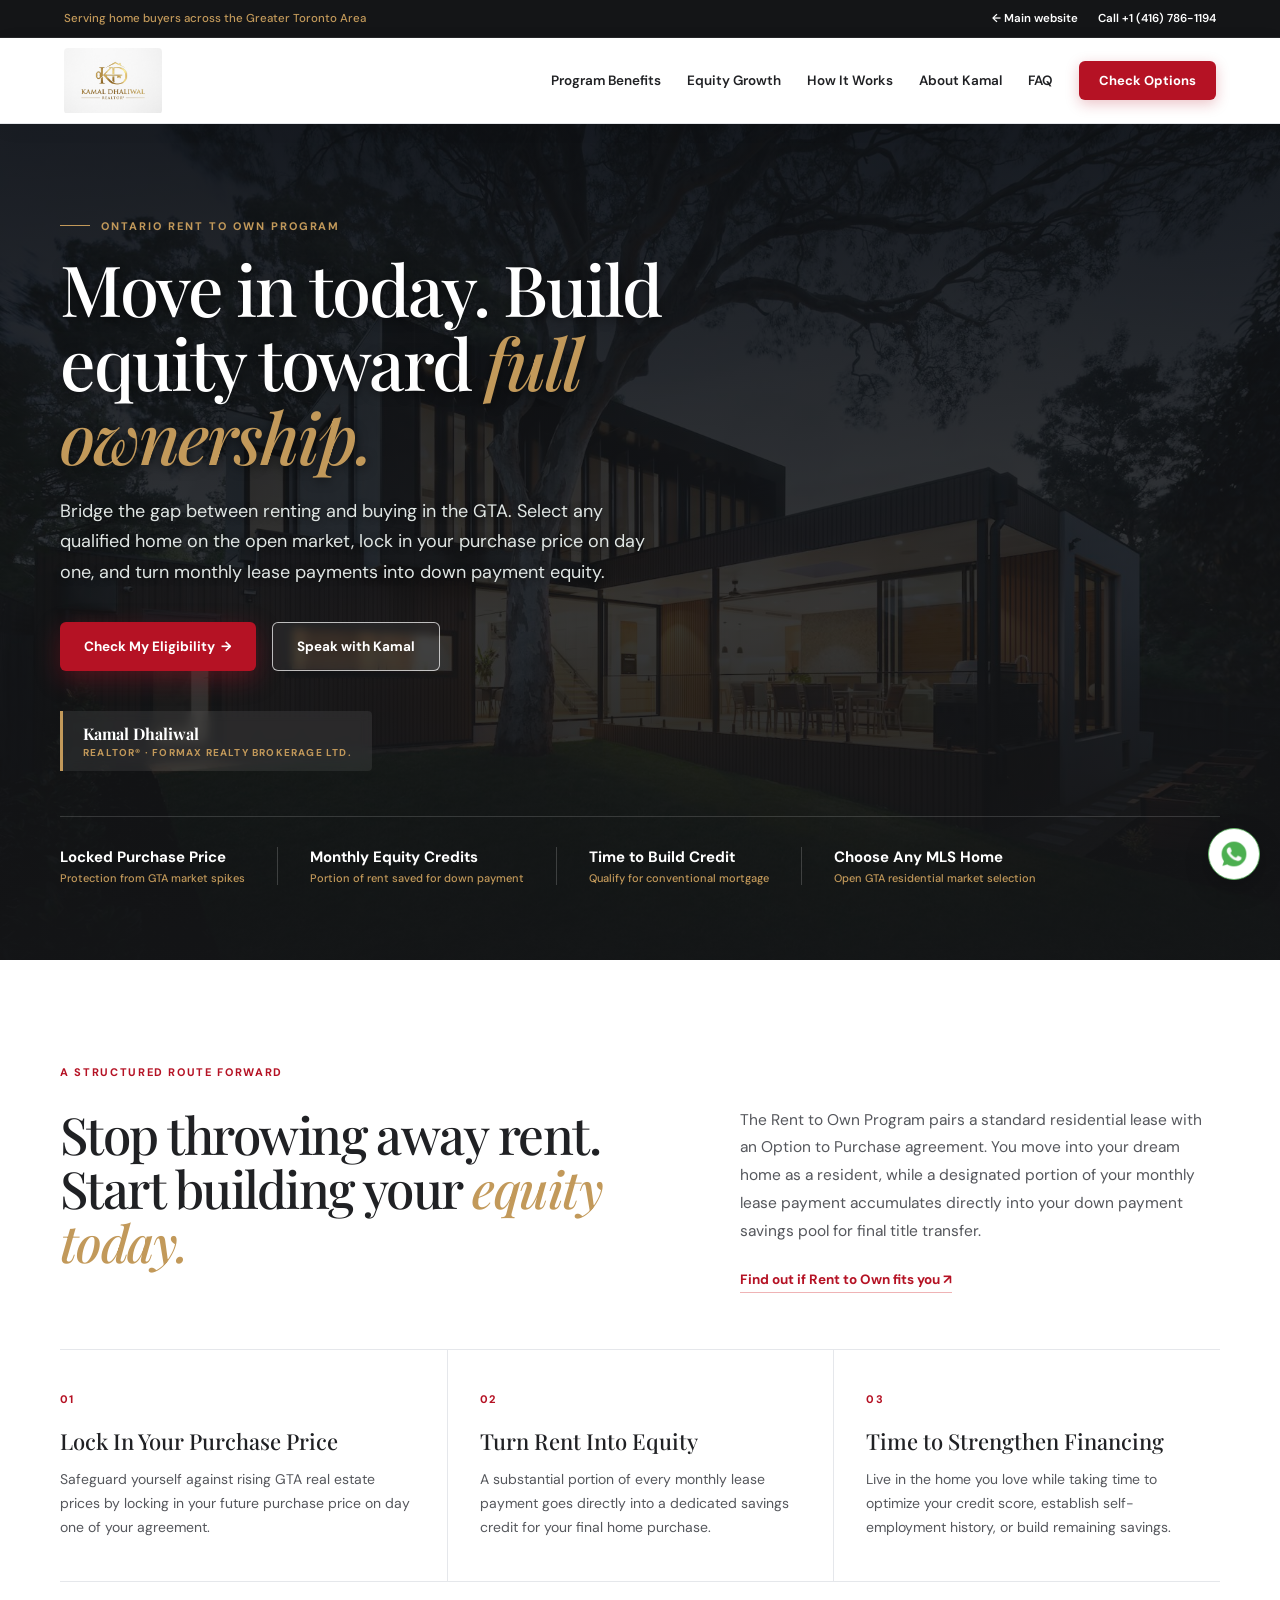
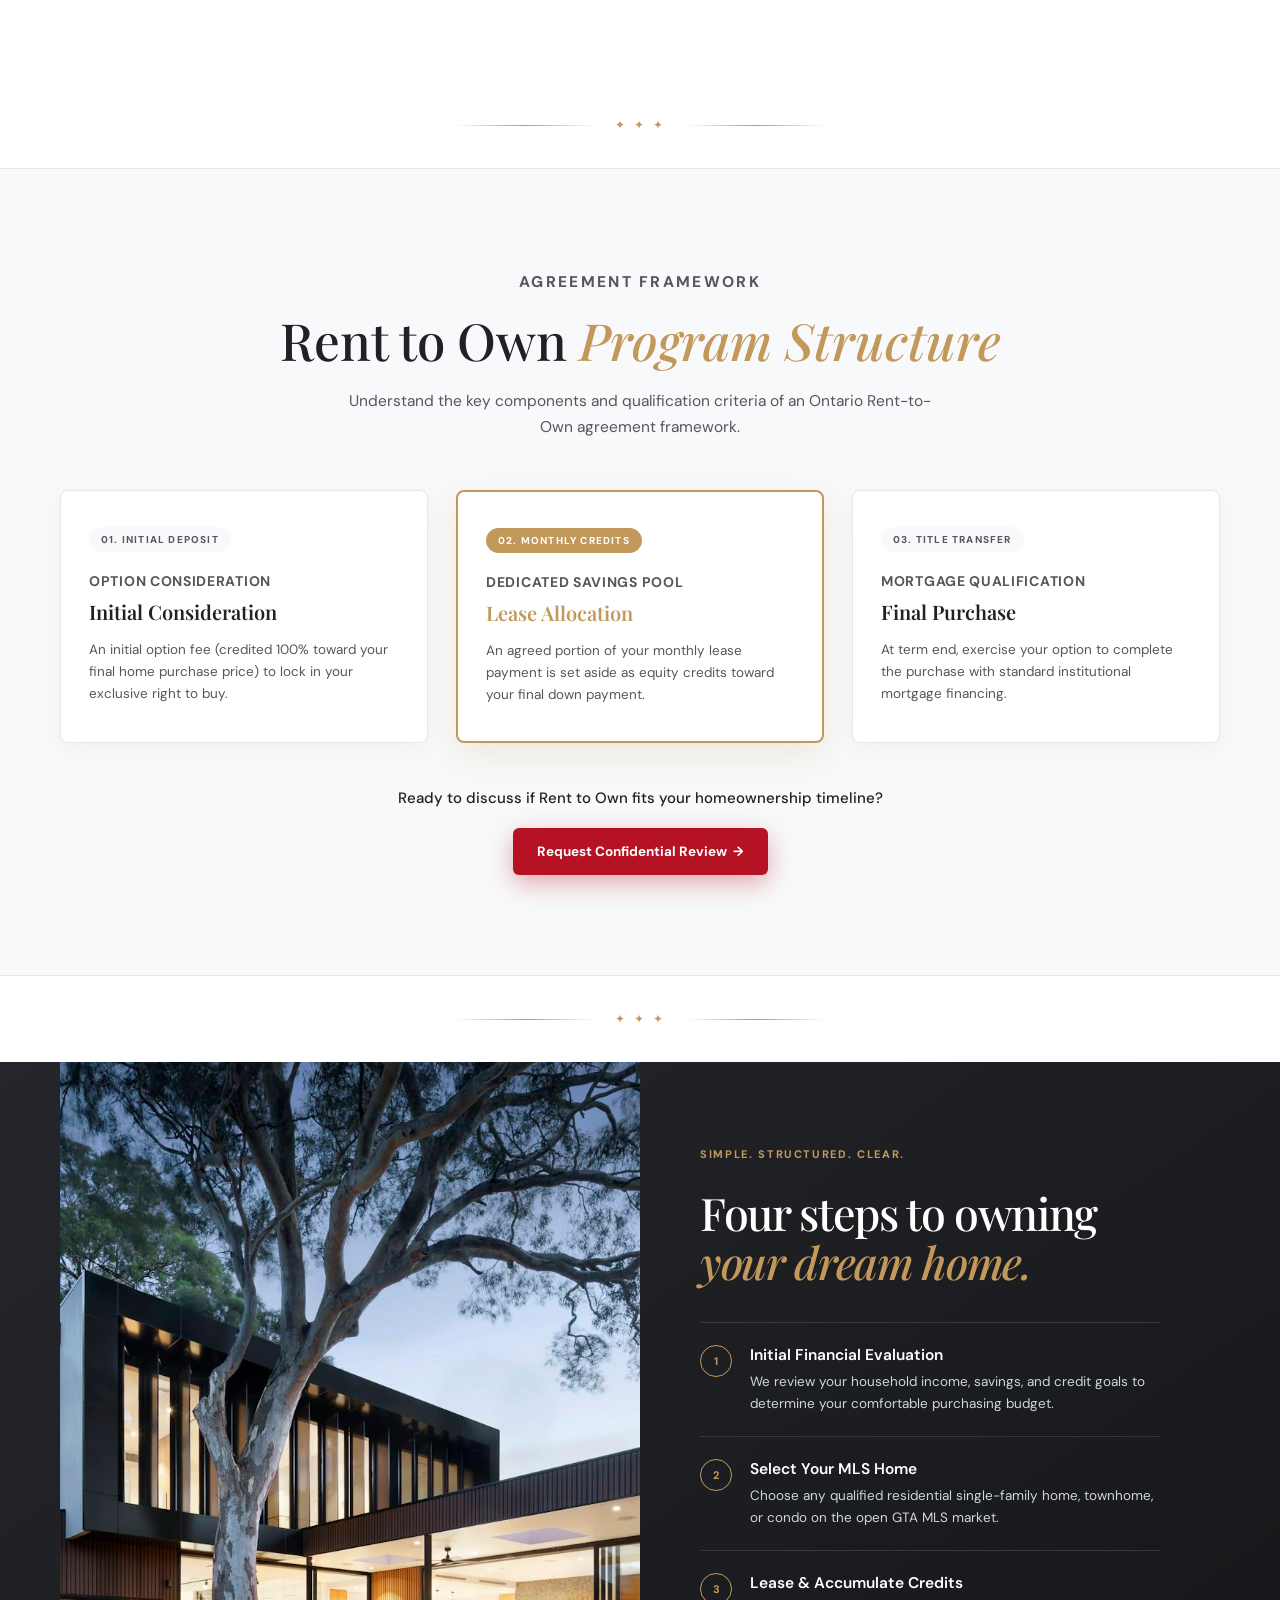
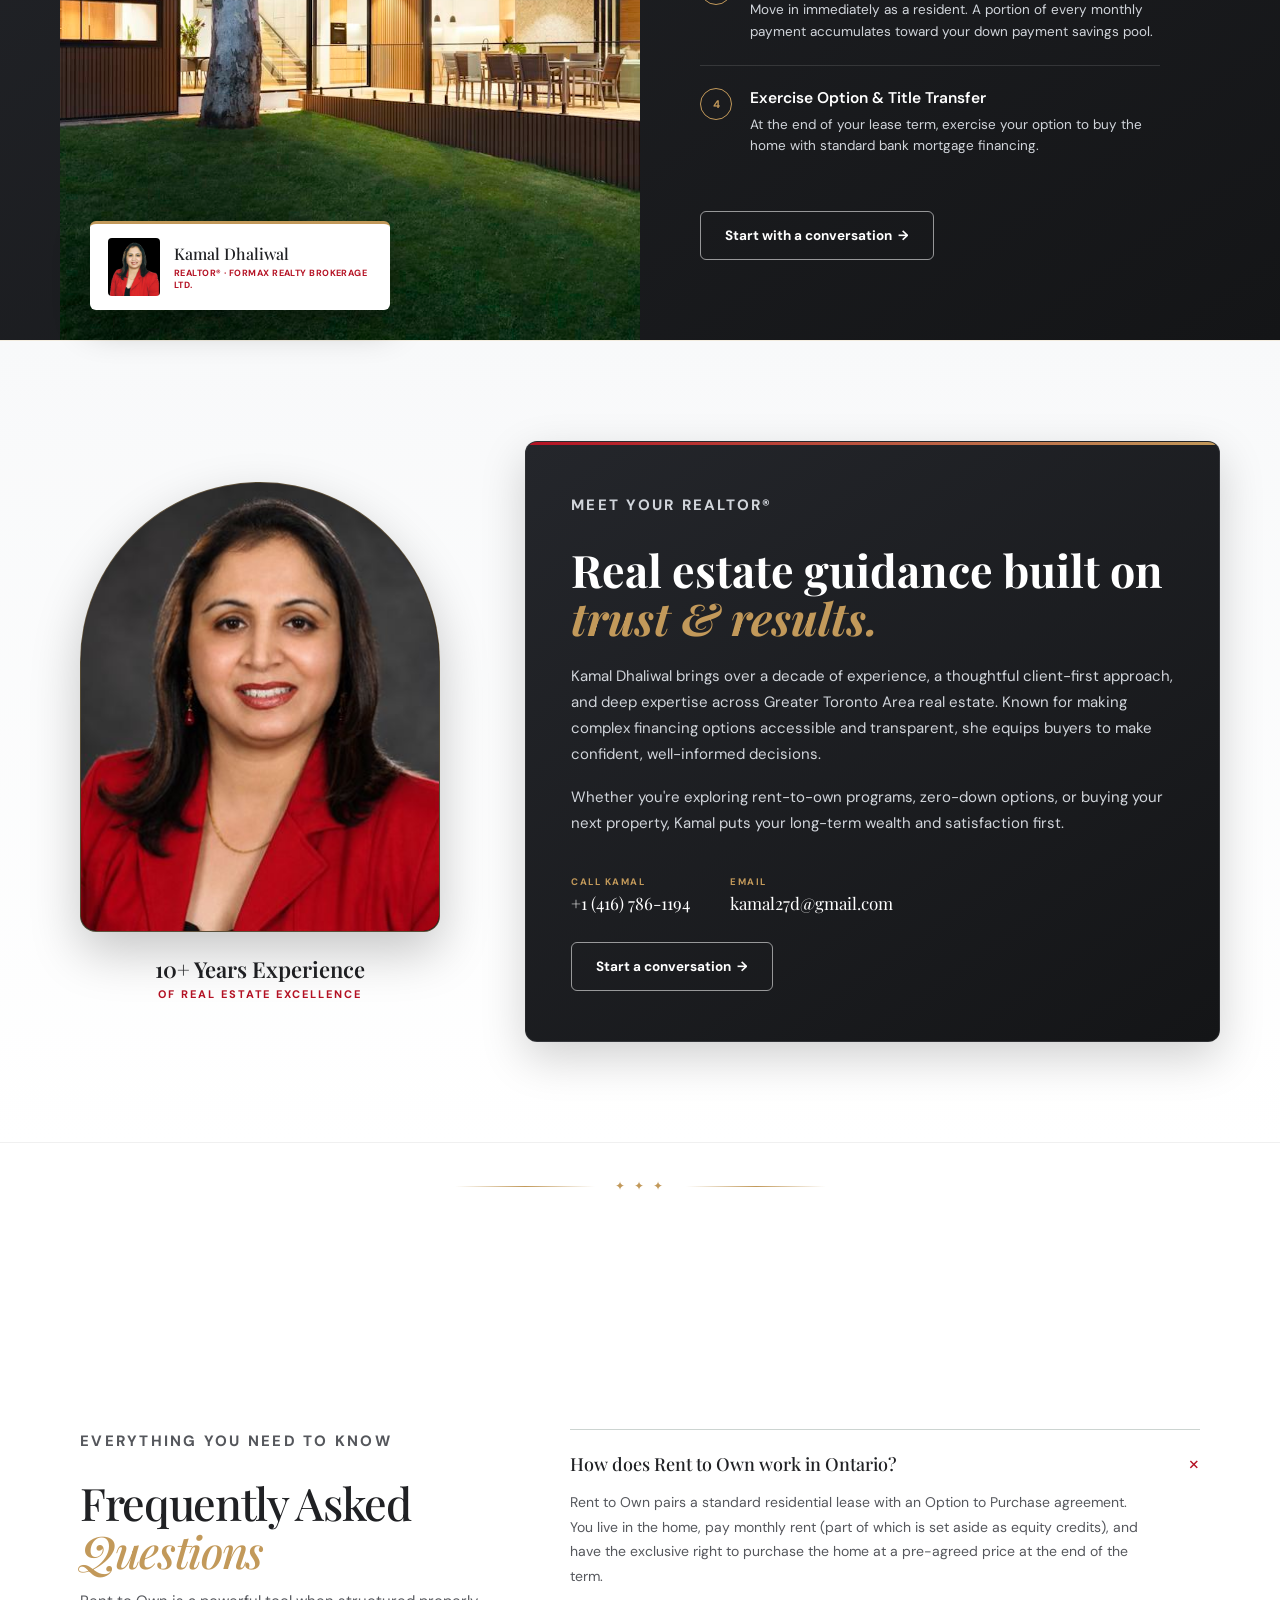
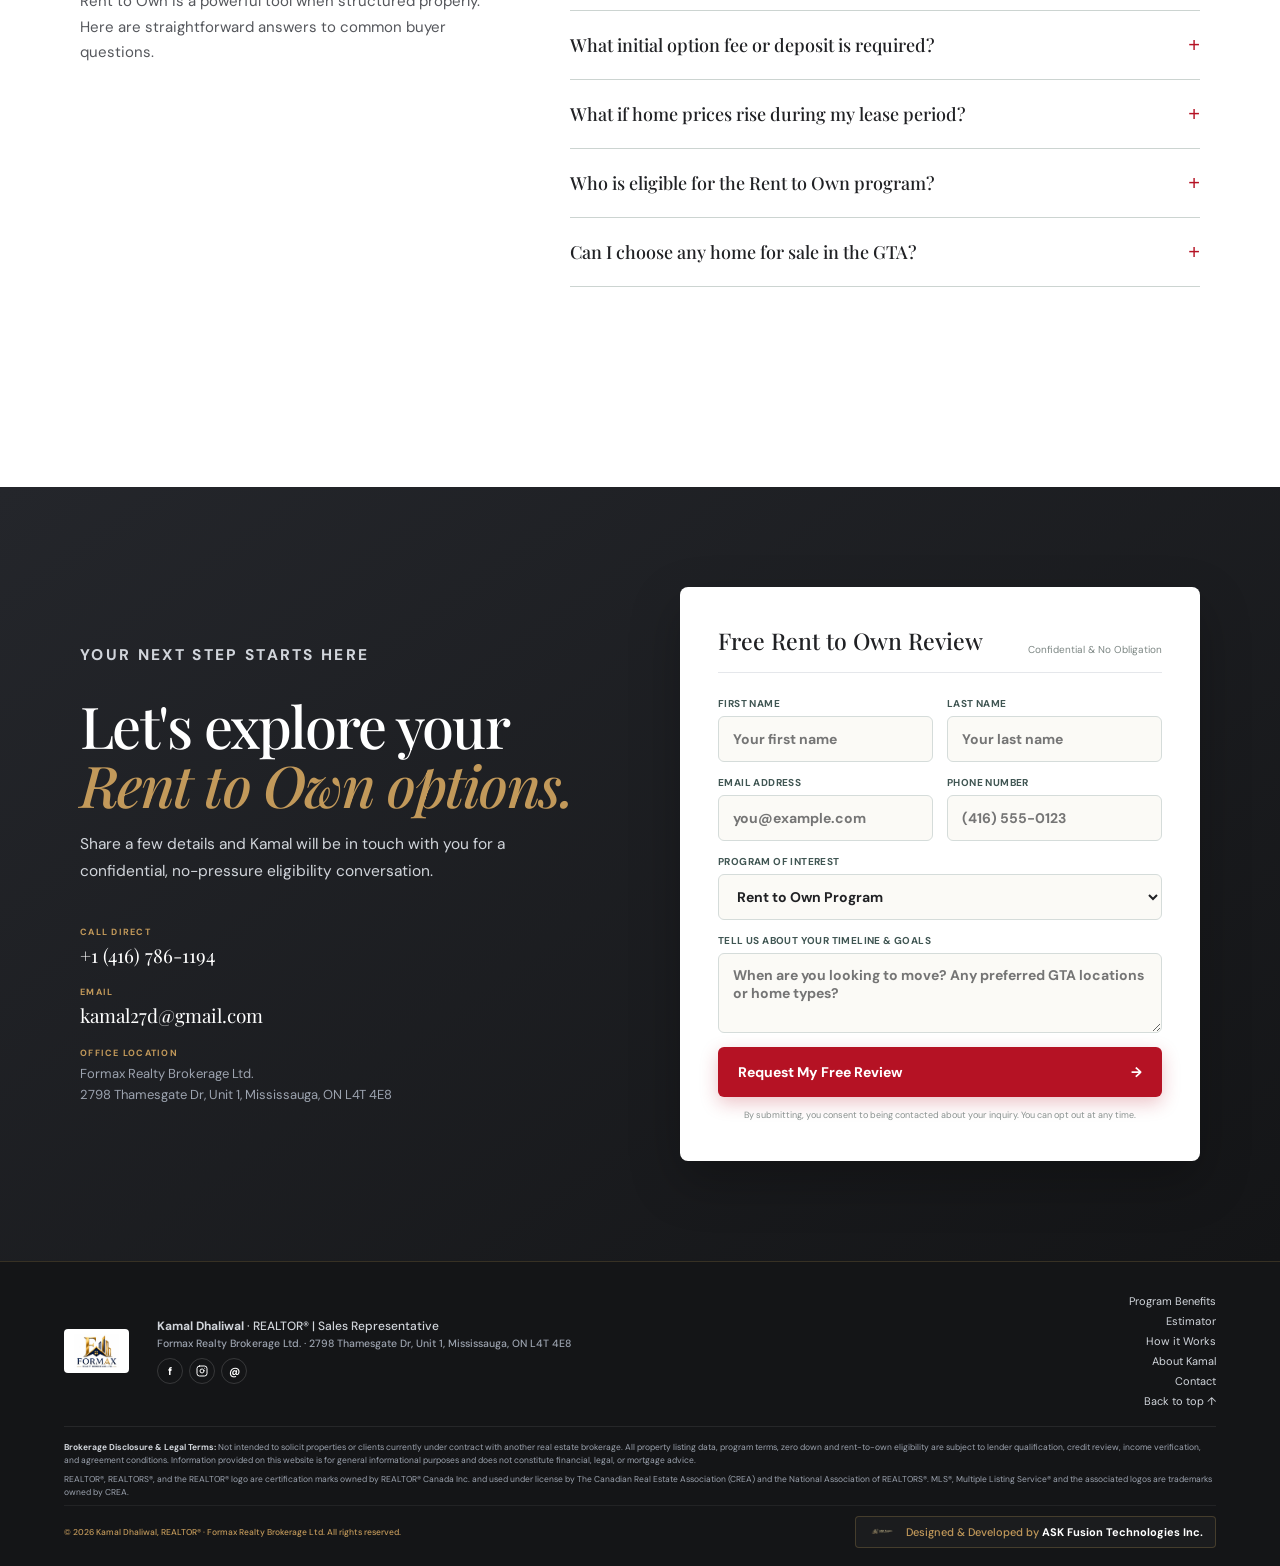
==== rent-to-own/index.html @ 9e348ec7 "Add official ASK Fusion Technologies Inc. logo and creator credit link to footers across all site pa" ====
<!doctype html>
<html lang="en">
<head>
  <meta charset="UTF-8" />
  <meta name="viewport" content="width=device-width, initial-scale=1.0" />
  <meta name="description" content="Move into your dream GTA home today and build equity toward full homeownership with Kamal Dhaliwal's Rent to Own Program." />
  <title>Rent to Own Program | Kamal Dhaliwal REALTOR®</title>
  <link rel="icon" href="../public/assets/formax-brokerage.png" />
  <link rel="preconnect" href="https://fonts.googleapis.com" />
  <link rel="preconnect" href="https://fonts.gstatic.com" crossorigin />
  <link href="https://fonts.googleapis.com/css2?family=DM+Sans:ital,wght@0,400;0,500;0,600;0,700;1,400&family=Playfair+Display:ital,wght@0,500;0,600;1,500;1,600&display=swap" rel="stylesheet" />
  <link rel="preload" as="image" href="../public/zero-down/hero-house.jpg" fetchpriority="high" />
  <link rel="stylesheet" href="styles.css" />
</head>
<body id="top">

  <!-- Announcement Bar -->
  <div class="topbar">
    <span class="topbar-left">Serving home buyers across the Greater Toronto Area</span>
    <div class="topbar-right">
      <a href="../index.html">← Main website</a>
      <a href="tel:+14167861194">Call +1 (416) 786-1194</a>
    </div>
  </div>

  <!-- Header -->
  <header class="header">
    <a class="logo" href="../index.html" aria-label="Return to homepage">
      <img src="../public/assets/kamal-logo.jpg" alt="Kamal Dhaliwal REALTOR®" style="height:66px; max-height:66px; width:auto; border-radius:4px; object-fit:contain;" />
    </a>
    <button class="burger" type="button" aria-label="Open navigation" aria-expanded="false">
      <span></span><span></span><span></span>
    </button>
    <nav class="nav">
      <a href="#program">Program Benefits</a>
      <a href="#estimator">Equity Growth</a>
      <a href="#process">How It Works</a>
      <a href="#about">About Kamal</a>
      <a href="#faq">FAQ</a>
      <a class="nav-cta" href="#contact">Check Options</a>
    </nav>
  </header>

  <!-- Hero Section -->
  <section class="hero">
    <img src="../public/zero-down/hero-house.jpg" alt="" class="hero-bg-img" fetchpriority="high" />
    <div class="hero-overlay"></div>
    <div class="hero-body">
      <p class="eyebrow">Ontario Rent to Own Program</p>
      <h1>Move in today. Build equity toward <em>full ownership.</em></h1>
      <p class="hero-lead">Bridge the gap between renting and buying in the GTA. Select any qualified home on the open market, lock in your purchase price on day one, and turn monthly lease payments into down payment equity.</p>
      <div class="hero-btns">
        <a class="btn btn-red" href="#contact">Check My Eligibility &nbsp;→</a>
        <a class="btn btn-ghost" href="tel:+14167861194">Speak with Kamal</a>
      </div>

      <div class="hero-signature">
        <strong>Kamal Dhaliwal</strong>
        <span>REALTOR® · Formax Realty Brokerage Ltd.</span>
      </div>

      <div class="hero-trust">
        <div>
          <strong>Locked Purchase Price</strong>
          <span>Protection from GTA market spikes</span>
        </div>
        <div>
          <strong>Monthly Equity Credits</strong>
          <span>Portion of rent saved for down payment</span>
        </div>
        <div>
          <strong>Time to Build Credit</strong>
          <span>Qualify for conventional mortgage</span>
        </div>
        <div>
          <strong>Choose Any MLS Home</strong>
          <span>Open GTA residential market selection</span>
        </div>
      </div>
    </div>
  </section>

  <!-- Program Benefits Section -->
  <section class="section" id="program">
    <p class="kicker">A Structured Route Forward</p>
    <div class="intro-grid">
      <h2>Stop throwing away rent. Start building your <em>equity today.</em></h2>
      <div class="intro-copy">
        <p>The Rent to Own Program pairs a standard residential lease with an Option to Purchase agreement. You move into your dream home as a resident, while a designated portion of your monthly lease payment accumulates directly into your down payment savings pool for final title transfer.</p>
        <a class="link-arrow" href="#contact">Find out if Rent to Own fits you <span>↗</span></a>
      </div>
    </div>
    <div class="cards">
      <div class="card">
        <span class="card-num">01</span>
        <h3>Lock In Your Purchase Price</h3>
        <p>Safeguard yourself against rising GTA real estate prices by locking in your future purchase price on day one of your agreement.</p>
      </div>
      <div class="card">
        <span class="card-num">02</span>
        <h3>Turn Rent Into Equity</h3>
        <p>A substantial portion of every monthly lease payment goes directly into a dedicated savings credit for your final home purchase.</p>
      </div>
      <div class="card">
        <span class="card-num">03</span>
        <h3>Time to Strengthen Financing</h3>
        <p>Live in the home you love while taking time to optimize your credit score, establish self-employment history, or build remaining savings.</p>
      </div>
    </div>
  </section>

  <!-- Section Divider -->
  <div class="section-divider" aria-hidden="true">
    <span>✦ ✦ ✦</span>
  </div>

  <!-- Rent to Own Program Structure & Criteria -->
  <section class="estimator-section" id="estimator">
    <div class="estimator-inner">
      <div class="section-heading">
        <p class="kicker kicker-gold">Agreement Framework</p>
        <h2>Rent to Own <em>Program Structure</em></h2>
        <p>Understand the key components and qualification criteria of an Ontario Rent-to-Own agreement framework.</p>
      </div>

      <div class="estimator-grid">
        <div class="estimate-card">
          <div class="estimate-badge">01. INITIAL DEPOSIT</div>
          <h3>Option Consideration</h3>
          <p class="estimate-price" style="font-size:20px; color:var(--ink);">Initial Consideration</p>
          <span class="estimate-desc">An initial option fee (credited 100% toward your final home purchase price) to lock in your exclusive right to buy.</span>
        </div>
        <div class="estimate-card featured">
          <div class="estimate-badge gold">02. MONTHLY CREDITS</div>
          <h3>Dedicated Savings Pool</h3>
          <p class="estimate-price" style="font-size:20px; color:var(--gold);">Lease Allocation</p>
          <span class="estimate-desc">An agreed portion of your monthly lease payment is set aside as equity credits toward your final down payment.</span>
        </div>
        <div class="estimate-card">
          <div class="estimate-badge">03. TITLE TRANSFER</div>
          <h3>Mortgage Qualification</h3>
          <p class="estimate-price" style="font-size:20px; color:var(--ink);">Final Purchase</p>
          <span class="estimate-desc">At term end, exercise your option to complete the purchase with standard institutional mortgage financing.</span>
        </div>
      </div>

      <div class="estimator-cta">
        <p>Ready to discuss if Rent to Own fits your homeownership timeline?</p>
        <a class="btn btn-red" href="#contact">Request Confidential Review &nbsp;→</a>
      </div>
    </div>
  </section>

  <!-- Section Divider -->
  <div class="section-divider" aria-hidden="true">
    <span>✦ ✦ ✦</span>
  </div>

  <!-- Process Section -->
  <section class="process-section" id="process">
    <div class="process-wrap">
      <div class="process-photo">
        <div class="agent-chip">
          <img src="../public/assets/kamal.jpg" alt="Kamal Dhaliwal REALTOR®" />
          <div>
            <strong>Kamal Dhaliwal</strong>
            <span>REALTOR® · Formax Realty Brokerage Ltd.</span>
          </div>
        </div>
      </div>
      <div class="process-content">
        <p class="kicker kicker-gold">Simple. Structured. Clear.</p>
        <h2>Four steps to owning <em>your dream home.</em></h2>
        <div class="steps">
          <div class="step">
            <span class="step-num">1</span>
            <div>
              <h3>Initial Financial Evaluation</h3>
              <p>We review your household income, savings, and credit goals to determine your comfortable purchasing budget.</p>
            </div>
          </div>
          <div class="step">
            <span class="step-num">2</span>
            <div>
              <h3>Select Your MLS Home</h3>
              <p>Choose any qualified residential single-family home, townhome, or condo on the open GTA MLS market.</p>
            </div>
          </div>
          <div class="step">
            <span class="step-num">3</span>
            <div>
              <h3>Lease &amp; Accumulate Credits</h3>
              <p>Move in immediately as a resident. A portion of every monthly payment accumulates toward your down payment savings pool.</p>
            </div>
          </div>
          <div class="step">
            <span class="step-num">4</span>
            <div>
              <h3>Exercise Option &amp; Title Transfer</h3>
              <p>At the end of your lease term, exercise your option to buy the home with standard bank mortgage financing.</p>
            </div>
          </div>
        </div>
        <a class="btn btn-outline" href="#contact">Start with a conversation &nbsp;→</a>
      </div>
    </div>
  </section>

  <!-- About Kamal Section -->
  <section class="about-section" id="about">
    <div class="about-container">
      <div class="about-photo-wrapper">
        <div class="portrait-frame">
          <img src="../public/assets/kamal-studio-photo.jpg" alt="Kamal Dhaliwal - GTA REALTOR®" class="about-portrait" />
        </div>
        <div class="experience-under">
          <strong>10+ Years Experience</strong>
          <span>of Real Estate Excellence</span>
        </div>
      </div>
      <div class="about-copy">
        <p class="kicker kicker-gold">Meet Your REALTOR®</p>
        <h2>Real estate guidance built on <em>trust &amp; results.</em></h2>
        <p>Kamal Dhaliwal brings over a decade of experience, a thoughtful client-first approach, and deep expertise across Greater Toronto Area real estate. Known for making complex financing options accessible and transparent, she equips buyers to make confident, well-informed decisions.</p>
        <p>Whether you're exploring rent-to-own programs, zero-down options, or buying your next property, Kamal puts your long-term wealth and satisfaction first.</p>
        <div class="about-contact">
          <a href="tel:+14167861194"><small>Call Kamal</small>+1 (416) 786-1194</a>
          <a href="mailto:kamal27d@gmail.com"><small>Email</small>kamal27d@gmail.com</a>
        </div>
        <a class="btn btn-outline" href="#contact">Start a conversation &nbsp;→</a>
      </div>
    </div>
  </section>

  <!-- Section Divider -->
  <div class="section-divider" aria-hidden="true">
    <span>✦ ✦ ✦</span>
  </div>

  <!-- FAQ Section -->
  <section class="section" id="faq">
    <div class="faq-wrap">
      <div class="faq-heading">
        <p class="kicker">Everything You Need to Know</p>
        <h2>Frequently Asked <em>Questions</em></h2>
        <p>Rent to Own is a powerful tool when structured properly. Here are straightforward answers to common buyer questions.</p>
      </div>
      <div class="faq-list">
        <details open>
          <summary>How does Rent to Own work in Ontario? <span>+</span></summary>
          <p>Rent to Own pairs a standard residential lease with an Option to Purchase agreement. You live in the home, pay monthly rent (part of which is set aside as equity credits), and have the exclusive right to purchase the home at a pre-agreed price at the end of the term.</p>
        </details>
        <details>
          <summary>What initial option fee or deposit is required? <span>+</span></summary>
          <p>Initial option consideration fees are typically significantly lower than a full 20% down payment (usually starting around 3–5%), and 100% of this upfront payment goes directly toward your final home purchase price.</p>
        </details>
        <details>
          <summary>What if home prices rise during my lease period? <span>+</span></summary>
          <p>Your purchase price is locked in upfront when you sign your agreement. If GTA market values increase during your lease, the gain in equity belongs entirely to you upon purchase!</p>
        </details>
        <details>
          <summary>Who is eligible for the Rent to Own program? <span>+</span></summary>
          <p>Buyers with steady household income who require time to build up down payment savings, establish self-employment history, or improve credit scores before obtaining conventional bank mortgage approval.</p>
        </details>
        <details>
          <summary>Can I choose any home for sale in the GTA? <span>+</span></summary>
          <p>Yes! Unlike traditional rental properties, Rent-to-Own allows you to select qualifying residential single-family homes, townhouses, or condos directly on the open MLS market.</p>
        </details>
      </div>
    </div>
  </section>

  <!-- Contact & Lead Form -->
  <section class="contact-section" id="contact">
    <div class="contact-wrap">
      <div class="contact-copy">
        <p class="kicker kicker-gold">Your Next Step Starts Here</p>
        <h2>Let's explore your <em>Rent to Own options.</em></h2>
        <p>Share a few details and Kamal will be in touch with you for a confidential, no-pressure eligibility conversation.</p>
        <div class="direct-links">
          <a href="tel:+14167861194"><span>Call Direct</span>+1 (416) 786-1194</a>
          <a href="mailto:kamal27d@gmail.com"><span>Email</span>kamal27d@gmail.com</a>
          <p class="office-link"><span>Office Location</span>Formax Realty Brokerage Ltd.<br />2798 Thamesgate Dr, Unit 1, Mississauga, ON L4T 4E8</p>
        </div>
      </div>

      <form class="lead-form" action="mailto:kamal27d@gmail.com" method="post" enctype="text/plain">
        <div class="form-head">
          <span>Free Rent to Own Review</span>
          <small>Confidential &amp; No Obligation</small>
        </div>
        <div class="field-row">
          <label>First name<input name="First name" required placeholder="Your first name" autocomplete="given-name" /></label>
          <label>Last name<input name="Last name" required placeholder="Your last name" autocomplete="family-name" /></label>
        </div>
        <div class="field-row">
          <label>Email address<input type="email" name="Email" required placeholder="you@example.com" autocomplete="email" /></label>
          <label>Phone number<input type="tel" name="Phone" required placeholder="(416) 555-0123" autocomplete="tel" /></label>
        </div>
        <label>Program of interest
          <select name="Program">
            <option>Rent to Own Program</option>
            <option>Zero Down Program</option>
            <option>General Home Purchasing</option>
            <option>Home Evaluation / Selling</option>
          </select>
        </label>
        <label>Tell us about your timeline &amp; goals
          <textarea name="Message" rows="3" placeholder="When are you looking to move? Any preferred GTA locations or home types?"></textarea>
        </label>
        <button type="submit">Request My Free Review <span>→</span></button>
        <p class="form-note">By submitting, you consent to being contacted about your inquiry. You can opt out at any time.</p>
      </form>
    </div>
  </section>

  <!-- Footer -->
  <footer class="footer">
    <div class="footer-main">
      <a href="#top" aria-label="Formax Realty Brokerage Ltd.">
        <img src="../public/assets/formax-brokerage.png" alt="Formax Realty Brokerage Ltd." style="height:44px; width:auto;" />
      </a>
      <div>
        <p><strong>Kamal Dhaliwal</strong> · REALTOR® | Sales Representative</p>
        <p class="footer-address">Formax Realty Brokerage Ltd. · 2798 Thamesgate Dr, Unit 1, Mississauga, ON L4T 4E8</p>
        <div class="socials">
          <a href="https://www.facebook.com/Kamal-Dhaliwal-104444168527625" target="_blank" rel="noopener" aria-label="Facebook">f</a>
          <a href="https://www.instagram.com/dhaliwalk/" target="_blank" rel="noopener" aria-label="Instagram">
            <svg width="12" height="12" viewBox="0 0 24 24" fill="none" stroke="currentColor" stroke-width="2" stroke-linecap="round" stroke-linejoin="round"><rect x="2" y="2" width="20" height="20" rx="5" ry="5"></rect><path d="M16 11.37A4 4 0 1 1 12.63 8 4 4 0 0 1 16 11.37z"></path><line x1="17.5" y1="6.5" x2="17.51" y2="6.5"></line></svg>
          </a>
          <a href="mailto:kamal27d@gmail.com" aria-label="Email">@</a>
        </div>
      </div>
      <nav aria-label="Footer navigation">
        <a href="#program">Program Benefits</a>
        <a href="#estimator">Estimator</a>
        <a href="#process">How it Works</a>
        <a href="#about">About Kamal</a>
        <a href="#contact">Contact</a>
        <a href="#top">Back to top ↑</a>
      </nav>
    </div>
    <div class="footer-legal">
      <p class="disclaimer"><strong>Brokerage Disclosure &amp; Legal Terms:</strong> Not intended to solicit properties or clients currently under contract with another real estate brokerage. All property listing data, program terms, zero down and rent-to-own eligibility are subject to lender qualification, credit review, income verification, and agreement conditions. Information provided on this website is for general informational purposes and does not constitute financial, legal, or mortgage advice.</p>
      <p class="trademarks">REALTOR®, REALTORS®, and the REALTOR® logo are certification marks owned by REALTOR® Canada Inc. and used under license by The Canadian Real Estate Association (CREA) and the National Association of REALTORS®. MLS®, Multiple Listing Service® and the associated logos are trademarks owned by CREA.</p>
      <div class="footer-bottom">
        <span>© <span id="year"></span> Kamal Dhaliwal, REALTOR® · Formax Realty Brokerage Ltd. All rights reserved.</span>
        <a class="creator-credit" href="https://business-portfolio-tawny.vercel.app/#work" target="_blank" rel="noopener noreferrer">
          <img src="../public/assets/ask-fusion-logo.png" alt="ASK Fusion Technologies Inc." />
          <span>Designed &amp; Developed by <strong>ASK Fusion Technologies Inc.</strong></span>
        </a>
      </div>
    </div>
  </footer>

  <!-- Floating WhatsApp Button -->
  <a class="whatsapp-btn" href="https://wa.me/14167861194" target="_blank" rel="noreferrer" aria-label="Message Kamal on WhatsApp">
    <img src="../public/zero-down/whatsapp-icon.png" alt="WhatsApp" />
  </a>

  <script src="script.js"></script>
</body>
</html>
---- rent-to-own/styles.css ----
/* ── Variables ─────────────────────────────── */
:root {
  --red: #b51224;
  --burgundy: #8c0e1c;
  --gold: #c2995a;
  --ink: #202124;
  --muted: #55575c;
  --cream: #f8f9fa;
  --paper: #ffffff;
  --dark: #141517;
  --dark2: #24262b;
  --line: #e5e7eb;
  --radius: 6px;
  --max: 1160px;
}

/* ── Reset & Base ─────────────────────────── */
*, *::before, *::after { box-sizing: border-box; margin: 0; padding: 0; }
html { scroll-behavior: smooth; }
body { font-family: 'DM Sans', Arial, sans-serif; color: var(--ink); background: var(--paper); overflow-x: hidden; width: 100%; }
img { display: block; max-width: 100%; height: auto; }
a { color: inherit; text-decoration: none; }
button, input, select, textarea { font: inherit; }

/* ── Top Bar ───────────────────────────────── */
.topbar {
  display: flex;
  align-items: center;
  justify-content: space-between;
  padding: 0 5vw;
  height: 38px;
  min-height: 38px;
  background: var(--dark);
  color: #d1d5db;
  font-size: 11.5px;
  border-bottom: 1px solid rgba(255,255,255,0.08);
  white-space: nowrap;
}
.topbar-right { display: flex; gap: 20px; flex-shrink: 0; }
.topbar a { color: #ffffff; font-weight: 600; }
.topbar a:hover { color: var(--gold); }
.topbar-left { color: var(--gold); font-weight: 500; }

/* ── Header ────────────────────────────────── */
.header {
  position: sticky;
  top: 0;
  z-index: 100;
  display: flex;
  align-items: center;
  justify-content: space-between;
  gap: 20px;
  padding: 0 5vw;
  height: 86px;
  background: rgba(255, 255, 255, 0.98);
  backdrop-filter: blur(8px);
  border-bottom: 1px solid var(--line);
  box-shadow: 0 4px 20px rgba(0,0,0,0.05);
}
.logo { display: flex; align-items: center; flex-shrink: 0; }
.logo img { height: 66px; max-height: 66px; width: auto; object-fit: contain; }
.nav { display: flex; align-items: center; gap: 26px; font-size: 13.5px; font-weight: 600; color: var(--ink); }
.nav a:hover { color: var(--red); }
.nav-cta {
  background: var(--red);
  color: #ffffff !important;
  padding: 11px 20px;
  border-radius: var(--radius);
  font-size: 13px;
  font-weight: 700;
  transition: background 0.2s;
  box-shadow: 0 4px 14px rgba(181,18,36,0.25);
}
.nav-cta:hover { background: var(--burgundy) !important; }
.burger { display: none; background: none; border: 0; padding: 8px; cursor: pointer; }
.burger span { display: block; width: 22px; height: 2px; margin: 4px 0; background: var(--ink); transition: 0.2s; }

/* ── Hero ──────────────────────────────────── */
.hero {
  position: relative;
  min-height: 90vh;
  display: flex;
  align-items: center;
  overflow: hidden;
  color: #ffffff;
}
.hero-bg-img {
  position: absolute;
  top: 0;
  left: 0;
  width: 100%;
  height: 100%;
  object-fit: cover;
  object-position: center 85%;
  z-index: 0;
  pointer-events: none;
}
.hero-overlay {
  position: absolute;
  top: 0;
  left: 0;
  width: 100%;
  height: 100%;
  background: linear-gradient(180deg, rgba(15, 17, 20, 0.92) 0%, rgba(20, 21, 23, 0.85) 60%, rgba(20, 21, 23, 0.96) 100%);
  z-index: 1;
}
.hero-body {
  width: min(var(--max), calc(100% - 40px));
  margin: 0 auto;
  padding: 95px 0 75px;
  position: relative;
  z-index: 2;
}
.eyebrow {
  margin: 0 0 19px;
  color: var(--gold) !important;
  text-transform: uppercase;
  font-size: 11px;
  font-weight: 750;
  letter-spacing: .18em;
}
.eyebrow::before {
  content: "";
  display: inline-block;
  width: 30px;
  height: 1px;
  background: currentColor;
  margin: 0 11px 3px 0;
  vertical-align: middle;
}
.hero-body h1 {
  font-family: 'Playfair Display', Georgia, serif;
  font-size: clamp(38px, 5.5vw, 76px);
  font-weight: 500;
  line-height: 1.05;
  letter-spacing: -0.03em;
  max-width: 740px;
  margin-bottom: 22px;
  color: #ffffff !important;
  text-shadow: 0 2px 12px rgba(0,0,0,0.6);
}
.hero-body h1 em { color: var(--gold) !important; font-style: italic; font-weight: 500; }
.hero-lead {
  font-size: clamp(15px, 1.8vw, 18px);
  color: #e0e6e4 !important;
  line-height: 1.7;
  max-width: 600px;
  margin-bottom: 34px;
  text-shadow: 0 1px 6px rgba(0,0,0,0.5);
}
.hero-btns { display: flex; gap: 16px; flex-wrap: wrap; margin-bottom: 40px; }
.btn {
  display: inline-flex;
  align-items: center;
  gap: 8px;
  padding: 15px 24px;
  border-radius: var(--radius);
  font-weight: 700;
  font-size: 13.5px;
  transition: all 0.2s;
  white-space: nowrap;
}
.btn-red { background: var(--red); color: #ffffff !important; box-shadow: 0 8px 25px rgba(181, 18, 36, 0.35); }
.btn-red:hover { background: var(--burgundy); transform: translateY(-2px); }
.btn-ghost {
  border: 1px solid rgba(255,255,255,0.7);
  color: #ffffff !important;
  background: rgba(255,255,255,0.06);
  backdrop-filter: blur(4px);
}
.btn-ghost:hover { background: #ffffff; color: var(--ink) !important; transform: translateY(-2px); }
.btn-outline { border: 1px solid rgba(255,255,255,0.55); color: #ffffff !important; }
.btn-outline:hover { background: #ffffff; color: var(--ink) !important; }

.hero-signature {
  display: inline-flex;
  flex-direction: column;
  gap: 2px;
  padding: 12px 20px;
  background: rgba(255,255,255,0.08);
  border-left: 3px solid var(--gold);
  backdrop-filter: blur(6px);
  border-radius: 0 4px 4px 0;
  margin-bottom: 45px;
}
.hero-signature strong { font-family: 'Playfair Display', Georgia, serif; font-size: 16px; color: #ffffff; }
.hero-signature span { font-size: 10px; text-transform: uppercase; letter-spacing: 0.12em; color: var(--gold); font-weight: 700; }

.hero-trust {
  display: flex;
  gap: 0;
  padding-top: 30px;
  border-top: 1px solid rgba(255,255,255,0.15);
  flex-wrap: wrap;
}
.hero-trust div {
  padding-right: 32px;
  margin-right: 32px;
  border-right: 1px solid rgba(255,255,255,0.18);
}
.hero-trust div:last-child { border: 0; margin-right: 0; }
.hero-trust strong { display: block; font-size: 15px; color: #ffffff; margin-bottom: 4px; font-weight: 700; }
.hero-trust span { display: block; font-size: 11px; color: var(--gold); font-weight: 500; }

/* ── Section Divider ───────────────────────── */
.section-divider {
  display: flex;
  align-items: center;
  justify-content: center;
  gap: 20px;
  padding: 35px 0;
  background: #ffffff;
  position: relative;
  z-index: 3;
}
.section-divider:before, .section-divider:after {
  content: "";
  height: 1px;
  width: 140px;
  background: linear-gradient(90deg, transparent, var(--gold), transparent);
}
.section-divider span { color: var(--gold); font-size: 12px; letter-spacing: .25em; }

/* ── Section Base ──────────────────────────── */
.section {
  width: min(var(--max), calc(100% - 40px));
  margin: 0 auto;
  padding: 100px 0;
}
.kicker {
  display: inline-flex;
  align-items: center;
  gap: 10px;
  color: var(--red);
  font-size: 11px;
  font-weight: 750;
  letter-spacing: 0.15em;
  text-transform: uppercase;
  margin-bottom: 12px;
}
.kicker-gold { color: var(--gold); }
.intro-grid {
  display: grid;
  grid-template-columns: 1fr 0.8fr;
  gap: 80px;
  align-items: start;
  margin: 16px 0 60px;
}
.intro-grid h2 {
  font-family: 'Playfair Display', Georgia, serif;
  font-size: clamp(34px, 4vw, 58px);
  font-weight: 500;
  line-height: 1.06;
  color: var(--ink);
  letter-spacing: -0.03em;
}
.intro-grid h2 em { color: var(--gold); font-style: italic; }
.intro-copy p { color: var(--muted); font-size: 15.5px; line-height: 1.8; margin-bottom: 22px; }
.link-arrow { color: var(--red); font-size: 13.5px; font-weight: 700; border-bottom: 1px solid #efb3b5; padding-bottom: 4px; transition: color 0.2s; }
.link-arrow:hover { color: var(--burgundy); }

.cards {
  display: grid;
  grid-template-columns: repeat(3, 1fr);
  border-top: 1px solid var(--line);
  border-bottom: 1px solid var(--line);
}
.card {
  padding: 42px 32px 42px 0;
  transition: transform 0.25s ease, box-shadow 0.25s ease;
}
.card + .card { padding-left: 32px; border-left: 1px solid var(--line); }
.card-num { display: block; color: var(--red); font-size: 11px; letter-spacing: 0.12em; font-weight: 760; margin-bottom: 20px; }
.card h3 { font-family: 'Playfair Display', Georgia, serif; font-size: 22px; font-weight: 500; color: var(--ink); margin-bottom: 12px; }
.card p { color: var(--muted); font-size: 14px; line-height: 1.7; }

/* ── Equity Growth Estimator Section ──────── */
.estimator-section {
  background: var(--cream);
  padding: 100px 0;
  border-top: 1px solid var(--line);
  border-bottom: 1px solid var(--line);
}
.estimator-inner {
  width: min(var(--max), calc(100% - 40px));
  margin: 0 auto;
}
.section-heading { margin-bottom: 50px; text-align: center; }
.section-heading h2 {
  font-family: 'Playfair Display', Georgia, serif;
  font-size: clamp(34px, 4vw, 56px);
  font-weight: 500;
  color: var(--ink);
  margin: 10px 0 14px;
}
.section-heading h2 em { color: var(--gold); font-style: italic; }
.section-heading p { color: var(--muted); font-size: 15.5px; max-width: 600px; margin: 0 auto; line-height: 1.7; }

.estimator-grid {
  display: grid;
  grid-template-columns: repeat(3, 1fr);
  gap: 28px;
  margin-bottom: 45px;
}
.estimate-card {
  background: var(--paper);
  border: 1px solid var(--line);
  border-radius: 8px;
  padding: 36px 28px;
  position: relative;
  box-shadow: 0 6px 20px rgba(0,0,0,0.04);
  transition: transform 0.25s, box-shadow 0.25s, border-color 0.25s;
}
.estimate-card:hover {
  transform: translateY(-5px);
  box-shadow: 0 16px 40px rgba(0,0,0,0.08);
  border-color: var(--gold);
}
.estimate-card.featured {
  border: 2px solid var(--gold);
  box-shadow: 0 12px 35px rgba(194,161,90,0.18);
}
.estimate-badge {
  display: inline-block;
  font-size: 10px;
  font-weight: 750;
  text-transform: uppercase;
  letter-spacing: 0.12em;
  padding: 6px 12px;
  background: var(--cream);
  color: var(--muted);
  border-radius: 20px;
  margin-bottom: 20px;
}
.estimate-badge.gold { background: var(--gold); color: #ffffff; }
.estimate-card h3 { font-size: 14px; font-weight: 700; text-transform: uppercase; letter-spacing: 0.05em; color: var(--muted); margin-bottom: 8px; }
.estimate-price { font-family: 'Playfair Display', Georgia, serif; font-size: 28px; font-weight: 600; color: var(--red); margin-bottom: 14px; }
.estimate-desc { display: block; font-size: 13.5px; color: var(--muted); line-height: 1.6; }

.estimator-cta { text-align: center; }
.estimator-cta p { font-size: 15px; color: var(--ink); margin-bottom: 20px; font-weight: 500; }

/* ── Process ───────────────────────────────── */
.process-section { background: linear-gradient(145deg, var(--dark2) 0%, var(--dark) 100%); color: #ffffff; }
.process-wrap {
  display: grid;
  grid-template-columns: 1fr 1fr;
  max-width: var(--max);
  margin: 0 auto;
  min-height: 640px;
}
.process-photo {
  position: relative;
  min-height: 520px;
  background: url('../public/zero-down/hero-house.jpg') center/cover no-repeat;
}
.agent-chip {
  position: absolute;
  bottom: 30px;
  left: 30px;
  display: flex;
  align-items: center;
  gap: 14px;
  background: var(--paper);
  color: var(--ink);
  padding: 14px 18px;
  border-radius: var(--radius);
  border-top: 3px solid var(--gold);
  box-shadow: 0 16px 36px rgba(0,0,0,0.3);
  max-width: 300px;
}
.agent-chip img { width: 52px; height: 58px; object-fit: cover; object-position: center top; border-radius: 4px; background: #eee; flex-shrink: 0; }
.agent-chip strong { display: block; font-family: 'Playfair Display', Georgia, serif; font-size: 16px; font-weight: 500; color: var(--ink); }
.agent-chip span { display: block; color: var(--red); font-size: 9px; letter-spacing: 0.05em; text-transform: uppercase; font-weight: 700; margin-top: 3px; }
.process-content { padding: 80px 60px; }
.process-content h2 {
  font-family: 'Playfair Display', Georgia, serif;
  font-size: clamp(32px, 3.5vw, 52px);
  font-weight: 500;
  line-height: 1.08;
  color: #ffffff;
  max-width: 480px;
  margin: 16px 0 36px;
  letter-spacing: -0.03em;
}
.process-content h2 em { color: var(--gold); font-style: italic; }
.steps { display: flex; flex-direction: column; gap: 0; }
.step {
  display: flex;
  gap: 18px;
  padding: 22px 0;
  border-top: 1px solid rgba(255,255,255,0.12);
}
.step-num {
  width: 32px;
  height: 32px;
  border-radius: 50%;
  border: 1px solid var(--gold);
  color: var(--gold);
  font-size: 11px;
  font-weight: 700;
  display: flex;
  align-items: center;
  justify-content: center;
  flex-shrink: 0;
}
.step h3 { font-size: 15.5px; font-weight: 600; color: #ffffff; margin-bottom: 6px; }
.step p { font-size: 13.5px; color: #d1d5db; line-height: 1.6; }
.process-content .btn { margin-top: 32px; }

/* ── About Kamal Section ───────────────────── */
.about-section {
  padding: 100px 0;
  background: linear-gradient(180deg, #F8F9FA 0%, #FFFFFF 100%);
  border-top: 1px solid rgba(194,161,90,0.2);
  border-bottom: 1px solid #F0F0F0;
}
.about-container {
  display: grid;
  grid-template-columns: minmax(300px, 400px) 1fr;
  gap: 65px;
  align-items: center;
  width: min(var(--max), calc(100% - 40px));
  margin: 0 auto;
}
.about-photo-wrapper {
  position: relative;
  display: flex;
  flex-direction: column;
  align-items: center;
  gap: 18px;
}
.portrait-frame {
  width: 100%;
  max-width: 360px;
  height: 450px;
  background: linear-gradient(145deg, #24262b 0%, #141517 100%);
  border: 1px solid rgba(194,161,90,0.35);
  border-radius: 180px 180px 16px 16px;
  position: relative;
  overflow: hidden;
  box-shadow: 0 20px 50px rgba(0,0,0,0.22);
  display: flex;
  align-items: flex-end;
  justify-content: center;
}
.portrait-frame:before {
  content: "";
  position: absolute;
  inset: 0;
  background: radial-gradient(circle at 50% 35%, rgba(194,161,90,0.2) 0%, rgba(181,18,36,0.1) 60%, transparent 80%);
  z-index: 0;
}
.about-portrait {
  width: 100%;
  height: 100%;
  object-fit: cover;
  object-position: center top;
  border-radius: 180px 180px 16px 16px;
  position: relative;
  z-index: 1;
}
.experience-under { text-align: center; padding-top: 4px; }
.experience-under strong { display: block; font-family: "Playfair Display", Georgia, serif; font-size: 22px; font-weight: 600; color: #202124; }
.experience-under span { display: block; margin-top: 3px; font-size: 11px; text-transform: uppercase; letter-spacing: .18em; color: var(--red); font-weight: 750; }

.about-copy {
  padding: 50px 45px;
  display: flex;
  flex-direction: column;
  align-items: flex-start;
  background: linear-gradient(145deg, #24262b 0%, #141517 100%);
  border: 1px solid rgba(255,255,255,0.08);
  box-shadow: 0 16px 45px rgba(0,0,0,0.18);
  border-radius: 12px;
  color: #ffffff;
  position: relative;
  overflow: hidden;
}
.about-copy:before {
  content: "";
  position: absolute;
  top: 0; left: 0; width: 100%; height: 3px;
  background: linear-gradient(90deg, var(--red) 0%, var(--gold) 100%);
}
.about-copy h2 { font-family: "Playfair Display", Georgia, serif; font-size: clamp(32px, 3.5vw, 48px); line-height: 1.08; color: #ffffff; margin: 12px 0 20px; }
.about-copy h2 em { color: var(--gold); font-style: italic; }
.about-copy p { margin-bottom: 16px; color: #d1d5db; line-height: 1.75; font-size: 15px; }
.about-contact { display: flex; gap: 40px; margin: 24px 0 28px; }
.about-contact a { font-family: "Playfair Display", Georgia, serif; font-size: 17px; color: #ffffff; }
.about-contact small { display: block; margin-bottom: 4px; color: var(--gold); font-family: "DM Sans", Arial, sans-serif; font-size: 9.5px; text-transform: uppercase; letter-spacing: .16em; font-weight: 700; }

/* ── FAQ ───────────────────────────────────── */
.faq-wrap {
  display: grid;
  grid-template-columns: 0.65fr 1fr;
  gap: 80px;
  width: min(var(--max), calc(100% - 40px));
  margin: 0 auto;
  padding: 100px 0;
}
.faq-heading h2 {
  font-family: 'Playfair Display', Georgia, serif;
  font-size: clamp(32px, 3.5vw, 52px);
  font-weight: 500;
  line-height: 1.08;
  color: var(--ink);
  margin: 12px 0 14px;
  letter-spacing: -0.03em;
}
.faq-heading h2 em { color: var(--gold); font-style: italic; }
.faq-heading p { color: var(--muted); line-height: 1.7; font-size: 15px; }
.faq-list { border-top: 1px solid #ccd4d1; }
details { border-bottom: 1px solid #ccd4d1; padding: 22px 0; }
summary {
  list-style: none;
  cursor: pointer;
  display: flex;
  justify-content: space-between;
  align-items: center;
  gap: 16px;
  font-family: 'Playfair Display', Georgia, serif;
  font-size: 18px;
  color: var(--ink);
  font-weight: 500;
}
summary::-webkit-details-marker { display: none; }
summary span { color: var(--red); font-family: Arial, sans-serif; font-size: 20px; transition: transform 0.2s; flex-shrink: 0; }
details[open] summary span { transform: rotate(45deg); }
details p { margin-top: 14px; color: var(--muted); font-size: 14px; line-height: 1.75; max-width: 580px; }

/* ── Contact ───────────────────────────────── */
.contact-section { background: linear-gradient(145deg, var(--dark2) 0%, var(--dark) 100%); color: #ffffff; }
.contact-wrap {
  display: grid;
  grid-template-columns: 1fr 1fr;
  gap: 80px;
  align-items: center;
  max-width: var(--max);
  margin: 0 auto;
  padding: 100px 20px;
}
.contact-copy h2 {
  font-family: 'Playfair Display', Georgia, serif;
  font-size: clamp(36px, 4.5vw, 62px);
  font-weight: 500;
  line-height: 1.04;
  color: #ffffff;
  margin: 14px 0 16px;
  letter-spacing: -0.03em;
}
.contact-copy h2 em { color: var(--gold); font-style: italic; }
.contact-copy > p { color: #d1d5db; font-size: 15.5px; line-height: 1.75; max-width: 440px; }
.direct-links { margin-top: 40px; display: flex; flex-direction: column; gap: 18px; }
.direct-links a { font-family: 'Playfair Display', Georgia, serif; font-size: 19px; color: #ffffff; }
.direct-links span { display: block; color: var(--gold); font-family: 'DM Sans', Arial, sans-serif; font-size: 9px; text-transform: uppercase; letter-spacing: 0.14em; font-weight: 700; margin-bottom: 4px; }
.office-link { font-size: 13px; color: #9ca3af; line-height: 1.6; }
.office-link span { display: block; color: var(--gold); font-family: 'DM Sans', Arial, sans-serif; font-size: 9px; text-transform: uppercase; letter-spacing: 0.14em; font-weight: 700; margin-bottom: 4px; }

.lead-form {
  background: var(--paper);
  color: var(--ink);
  padding: 38px;
  border-radius: 8px;
  box-shadow: 0 20px 50px rgba(0,0,0,0.25);
}
.form-head {
  display: flex;
  align-items: flex-end;
  justify-content: space-between;
  gap: 10px;
  padding-bottom: 16px;
  margin-bottom: 24px;
  border-bottom: 1px solid var(--line);
  flex-wrap: wrap;
}
.form-head span { font-family: 'Playfair Display', Georgia, serif; font-size: 23px; color: var(--ink); font-weight: 500; }
.form-head small { color: #7d8784; font-size: 10px; }
.lead-form label { display: block; margin-bottom: 14px; color: #405653; font-size: 10px; font-weight: 700; letter-spacing: 0.04em; text-transform: uppercase; }
.lead-form input, .lead-form select, .lead-form textarea {
  display: block;
  width: 100%;
  margin-top: 6px;
  padding: 12px 14px;
  color: var(--ink);
  background: #fbfaf6;
  border: 1px solid #d5dcda;
  border-radius: var(--radius);
  outline: none;
  font-size: 14px;
}
.lead-form input { height: 46px; }
.lead-form input:focus, .lead-form select:focus, .lead-form textarea:focus { border-color: var(--red); box-shadow: 0 0 0 3px rgba(181,18,36,0.1); }
.field-row { display: grid; grid-template-columns: 1fr 1fr; gap: 14px; }
.lead-form button {
  width: 100%;
  padding: 16px 20px;
  display: flex;
  justify-content: space-between;
  align-items: center;
  background: var(--red);
  color: #ffffff;
  border: 0;
  border-radius: var(--radius);
  cursor: pointer;
  font-weight: 750;
  font-size: 14px;
  transition: background 0.2s;
  margin-top: 8px;
  box-shadow: 0 6px 18px rgba(181,18,36,0.25);
}
.lead-form button:hover { background: var(--burgundy); }
.form-note { margin-top: 12px; color: #89918f; font-size: 9px; line-height: 1.5; text-align: center; }

/* ── Footer ────────────────────────────────── */
.footer { padding: 32px 5vw 18px; background: var(--dark); color: #ffffff; border-top: 1px solid rgba(194,161,90,0.2); }
.footer-main {
  max-width: var(--max);
  margin: 0 auto;
  display: grid;
  grid-template-columns: auto 1fr auto;
  gap: 28px;
  align-items: center;
  padding-bottom: 18px;
  border-bottom: 1px solid rgba(255,255,255,0.08);
}
.footer-main img { width: 125px; height: auto; max-height: 46px; object-fit: contain; background: #ffffff; padding: 5px 10px; border-radius: 4px; }
.footer-main p { margin: 0 0 3px; color: #d1d5db; font-size: 12px; font-weight: 500; }
.footer-address { color: #9ca3af !important; font-size: 10.5px !important; }
.socials { display: flex; gap: 6px; margin-top: 8px; }
.socials a { width: 26px; height: 26px; display: grid; place-items: center; border: 1px solid rgba(255,255,255,0.15); border-radius: 50%; font-weight: 700; color: #ffffff; font-size: 11px; transition: 0.2s; }
.socials a:hover { background: var(--red); border-color: var(--red); }
.footer-main nav { display: flex; flex-direction: column; gap: 6px; color: #d1d5db; font-size: 11px; text-align: right; }
.footer-main nav a:hover { color: var(--gold); }
.footer-legal { max-width: var(--max); margin: 14px auto 0; display: flex; flex-direction: column; gap: 6px; }
.footer-legal .disclaimer, .footer-legal .trademarks { color: #9ca3af; font-size: 8.5px; line-height: 1.55; }
.footer-legal strong { color: #d1d5db; }
.footer-bottom { padding-top: 10px; border-top: 1px solid rgba(255,255,255,0.06); display: flex; justify-content: space-between; align-items: center; gap: 12px; color: var(--gold); font-size: 8.5px; font-weight: 500; flex-wrap: wrap; }
.creator-credit { display: inline-flex; align-items: center; gap: 8px; color: var(--gold); text-decoration: none; font-size: 11px; transition: opacity 0.2s, border-color 0.2s; padding: 5px 12px; border-radius: 4px; background: rgba(255,255,255,0.03); border: 1px solid rgba(194,161,90,0.25); }
.creator-credit:hover { opacity: 0.95; border-color: var(--gold); background: rgba(194,161,90,0.08); }
.creator-credit img { height: 20px; width: auto; object-fit: contain; }
.creator-credit strong { color: #ffffff; font-weight: 700; }

/* ── WhatsApp Button ───────────────────────── */
.whatsapp-btn { position: fixed; z-index: 50; right: 20px; bottom: 20px; width: 52px; height: 52px; border-radius: 50%; box-shadow: 0 8px 24px rgba(0,0,0,0.22); transition: transform 0.2s; }
.whatsapp-btn:hover { transform: translateY(-2px) scale(1.05); }
.whatsapp-btn img { width: 100%; height: 100%; }

/* ── Tablet Breakpoint (≤980px) ────────────── */
@media (max-width: 980px) {
  .about-container { grid-template-columns: 1fr; gap: 40px; }
  .about-photo-wrapper { max-width: 320px; margin: 0 auto; }
  .about-copy { align-items: center; text-align: center; padding: 40px 24px; }
  .about-contact { justify-content: center; }
  .estimator-grid { grid-template-columns: 1fr; gap: 20px; }
}

/* ── Tablet Breakpoint (≤900px) ────────────── */
@media (max-width: 900px) {
  .topbar { height: auto; padding: 8px 20px; }
  .header { padding: 0 20px; height: 68px; }
  .logo img { height: 42px; max-height: 42px; }
  .burger { display: block; }
  .nav {
    display: none;
    position: absolute;
    top: 68px;
    left: 0;
    right: 0;
    flex-direction: column;
    align-items: stretch;
    background: var(--paper);
    padding: 20px;
    gap: 4px;
    box-shadow: 0 12px 28px rgba(0,0,0,0.12);
    border-top: 1px solid var(--line);
  }
  .nav.open { display: flex; }
  .nav a { padding: 10px 0; color: var(--ink) !important; font-size: 15px; border-bottom: 1px solid var(--line); }
  .nav a:last-child { border: 0; }
  .nav-cta { background: var(--red); color: #ffffff !important; text-align: center; border-radius: var(--radius); padding: 12px; margin-top: 8px; }
  .intro-grid { grid-template-columns: 1fr; gap: 24px; }
  .cards { grid-template-columns: 1fr; border: 0; gap: 0; }
  .card { padding: 24px 0; border: 0; border-bottom: 1px solid var(--line); }
  .card + .card { padding-left: 0; border-left: 0; }
  .process-wrap { grid-template-columns: 1fr; }
  .process-photo { min-height: 320px; }
  .agent-chip { position: static; margin: 0 auto; max-width: 100%; }
  .process-content { padding: 50px 24px; }
  .faq-wrap { grid-template-columns: 1fr; gap: 32px; }
  .contact-wrap { grid-template-columns: 1fr; gap: 40px; padding: 80px 24px; }
  .footer-main { grid-template-columns: 1fr; gap: 20px; text-align: center; }
  .footer-main img { margin: 0 auto; }
  .footer-main nav { text-align: center; flex-direction: row; justify-content: center; flex-wrap: wrap; gap: 12px; }
  .footer-bottom { flex-direction: column; align-items: center; text-align: center; }
}

/* ── Mobile Breakpoint (≤600px) ────────────── */
@media (max-width: 600px) {
  .topbar { font-size: 10px; }
  .topbar-left { display: none; }
  .topbar-right { width: 100%; justify-content: center; }
  .header { height: 62px; }
  .logo img { height: 38px; max-height: 38px; }
  .nav { top: 62px; }
  .hero { min-height: 100svh; min-height: 100vh; }
  .hero-body { padding: 75px 0 50px; }
  .hero-body h1 { font-size: clamp(34px, 9vw, 52px); }
  .hero-lead { font-size: 14.5px; }
  .hero-btns { flex-direction: column; margin-bottom: 30px; }
  .btn { width: 100%; justify-content: center; }
  .hero-signature { width: 100%; border-radius: 4px; margin-bottom: 35px; }
  .hero-trust { flex-wrap: wrap; gap: 12px; margin-top: 30px; }
  .hero-trust div { padding-right: 0; margin-right: 0; border: 0; width: calc(50% - 6px); padding-bottom: 12px; border-bottom: 1px solid rgba(255,255,255,0.12); }
  .hero-trust div:last-child { border: 0; }
  .section { padding: 60px 0; }
  .intro-grid h2 { font-size: clamp(28px, 8vw, 40px); }
  .estimator-section { padding: 60px 0; }
  .process-photo { min-height: 260px; }
  .process-content { padding: 40px 16px; }
  .process-content h2 { font-size: clamp(26px, 7.5vw, 38px); }
  .portrait-frame {
    width: min(260px, 72vw) !important;
    max-width: min(260px, 72vw) !important;
    height: calc(min(260px, 72vw) * 1.25) !important;
    border-radius: 130px 130px 12px 12px !important;
    margin: 0 auto !important;
  }
  .about-portrait { border-radius: 130px 130px 12px 12px !important; }
  .about-contact { flex-direction: column; gap: 16px; }
  .faq-wrap { padding: 60px 0; }
  .faq-heading h2 { font-size: clamp(28px, 8vw, 40px); }
  summary { font-size: 15.5px; }
  .contact-wrap { padding: 60px 0; gap: 36px; }
  .contact-copy h2 { font-size: clamp(30px, 8vw, 44px); }
  .lead-form { padding: 24px 18px; }
  .field-row { grid-template-columns: 1fr; gap: 0; }
  .footer { padding: 24px 16px 14px; }
  .footer-bottom { font-size: 8px; }
  .whatsapp-btn { right: 14px; bottom: 14px; width: 46px; height: 46px; }
}

@media (prefers-reduced-motion: reduce) { html { scroll-behavior: auto; } * { transition: none !important; } }

/* ── iPad & Tablet Landscape Background Anchor ── */
@media (max-width: 1024px) {
  .hero-bg-img {
    object-position: center 85% !important;
  }
}
@media (orientation: landscape) and (max-width: 1024px) {
  .hero-bg-img {
    object-position: center 85% !important;
  }
}
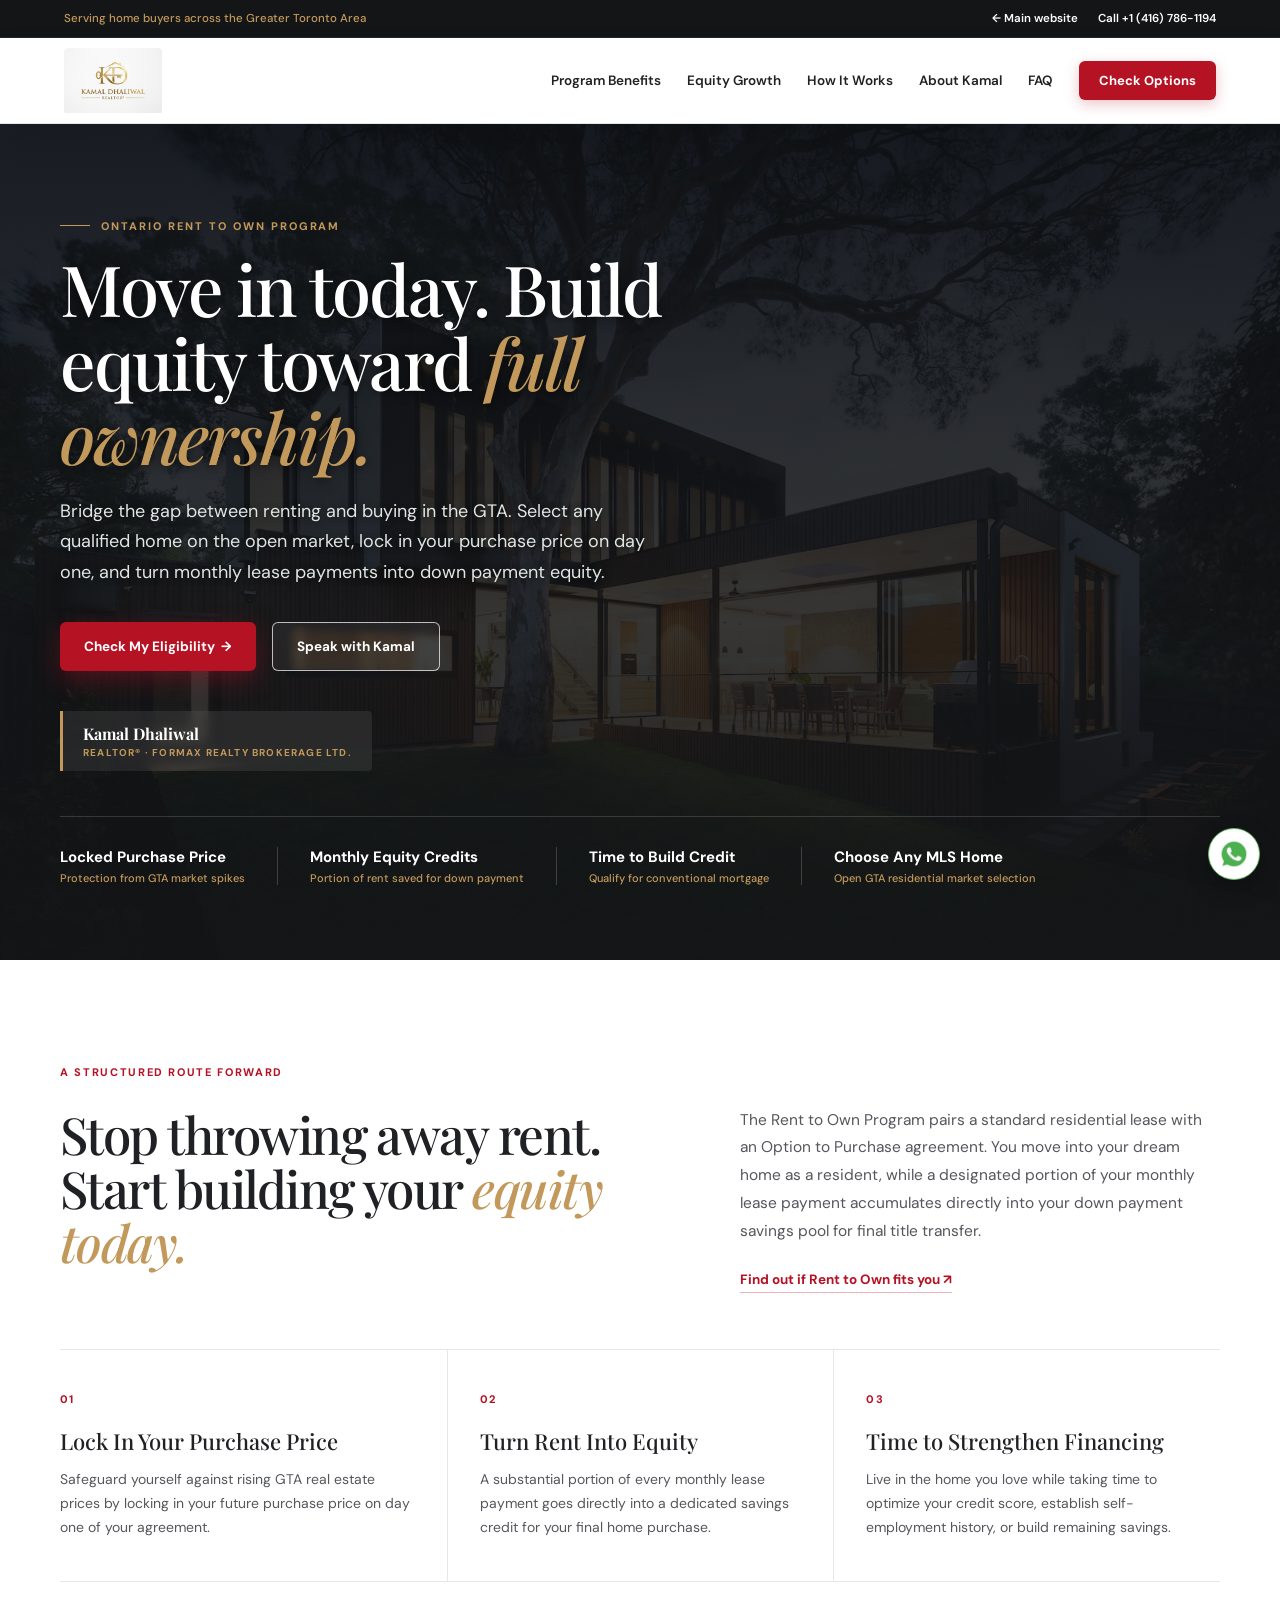
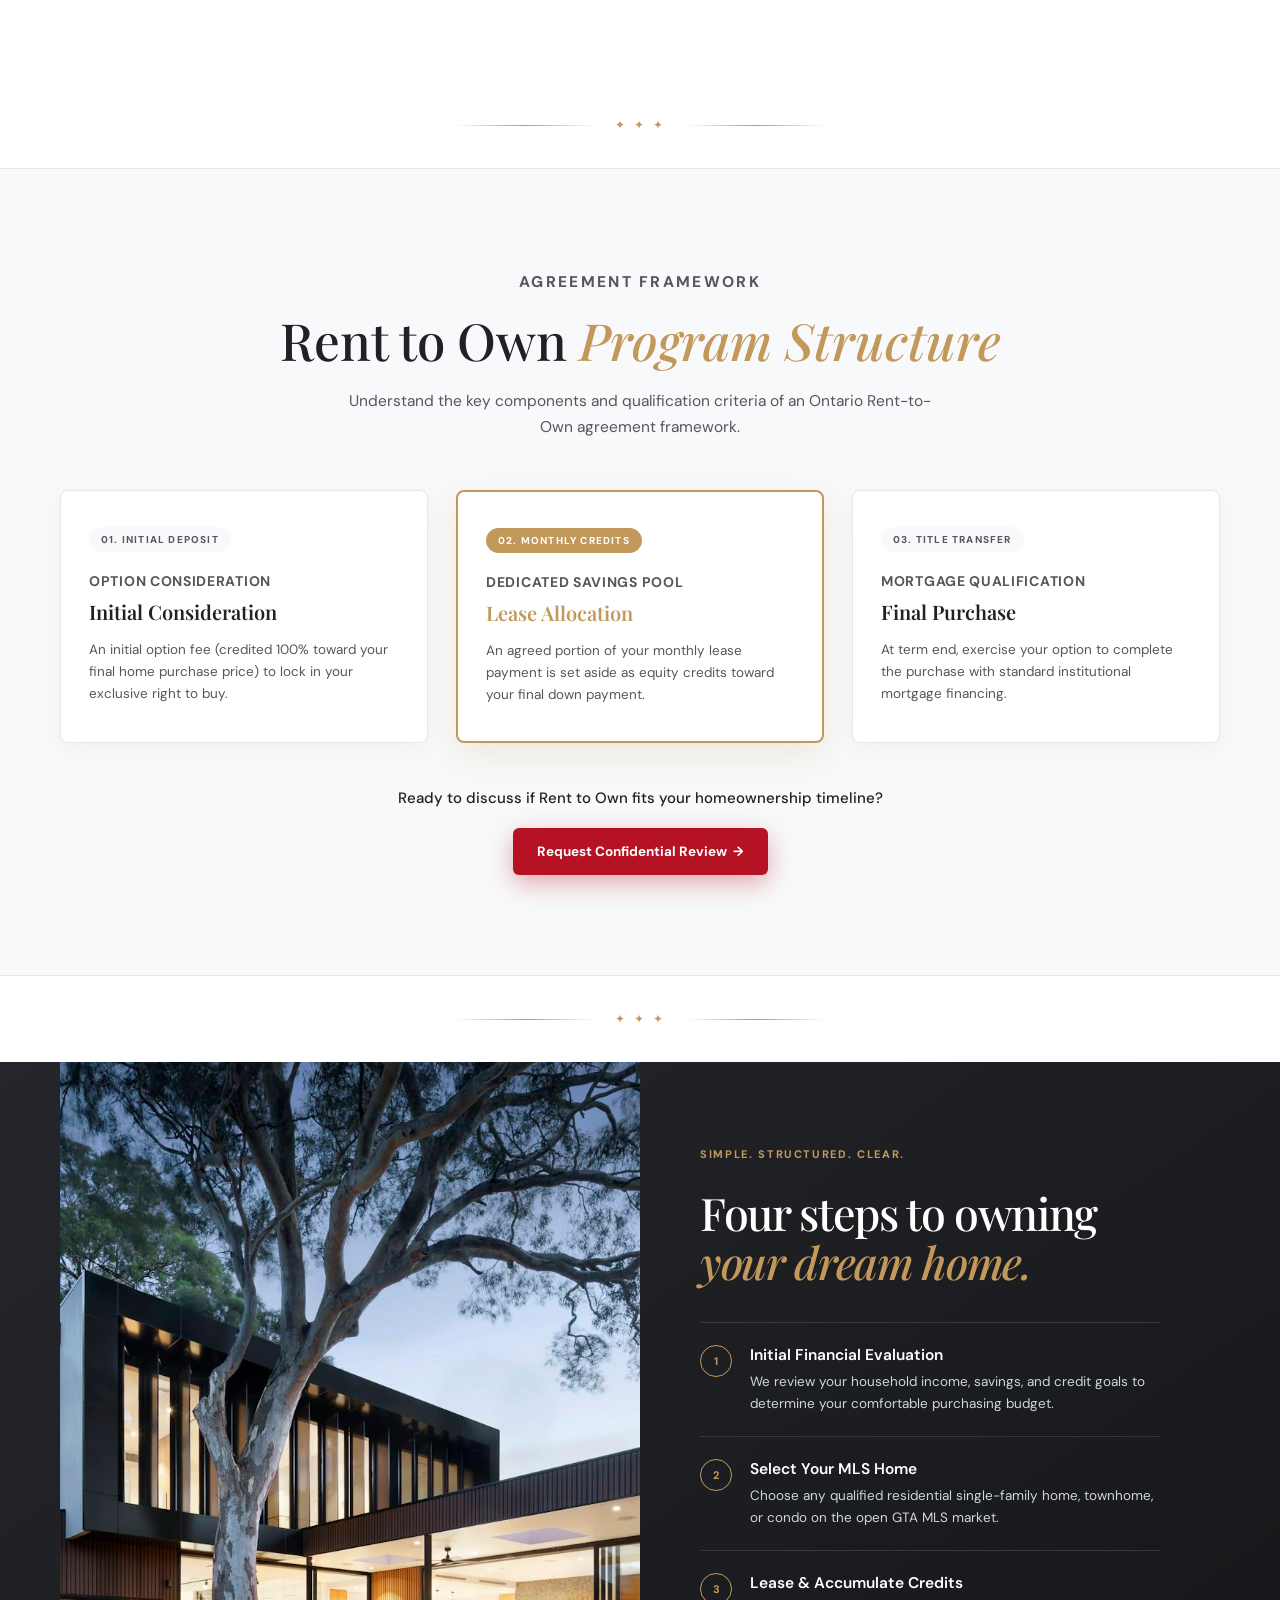
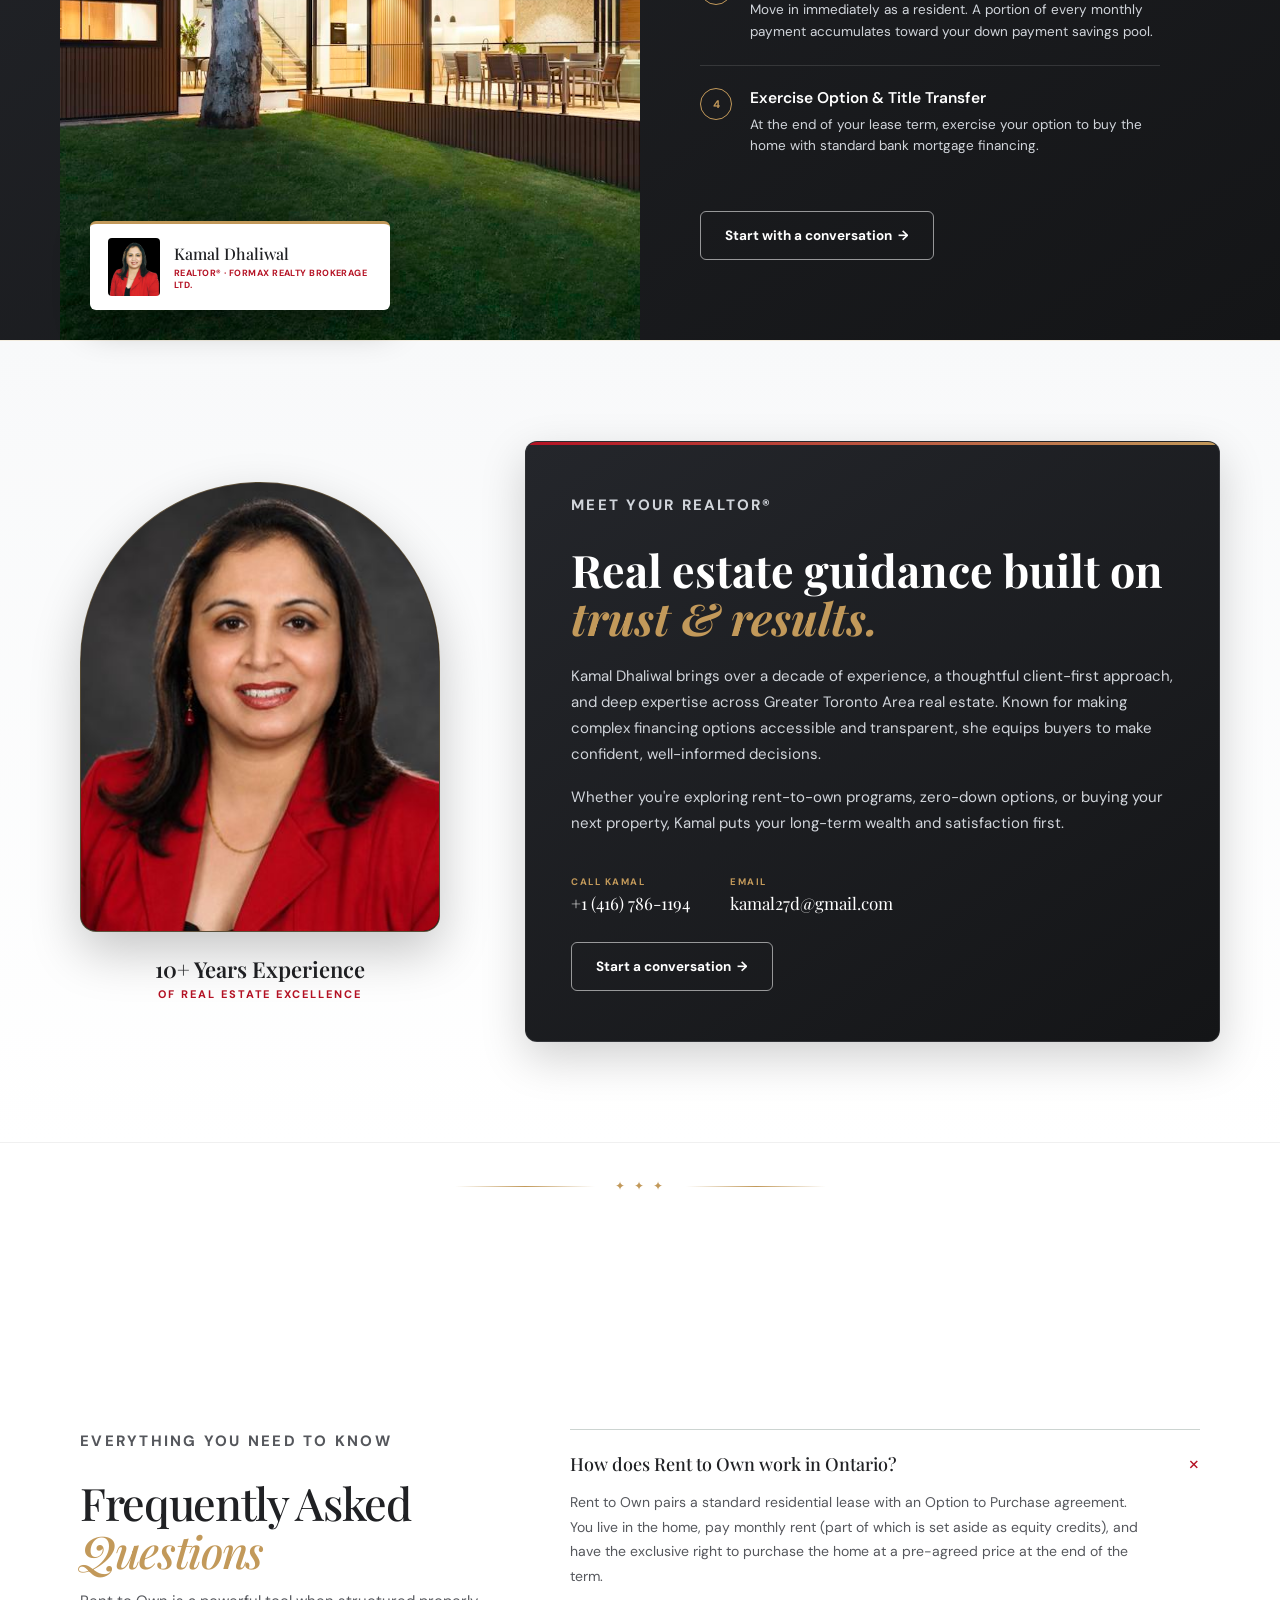
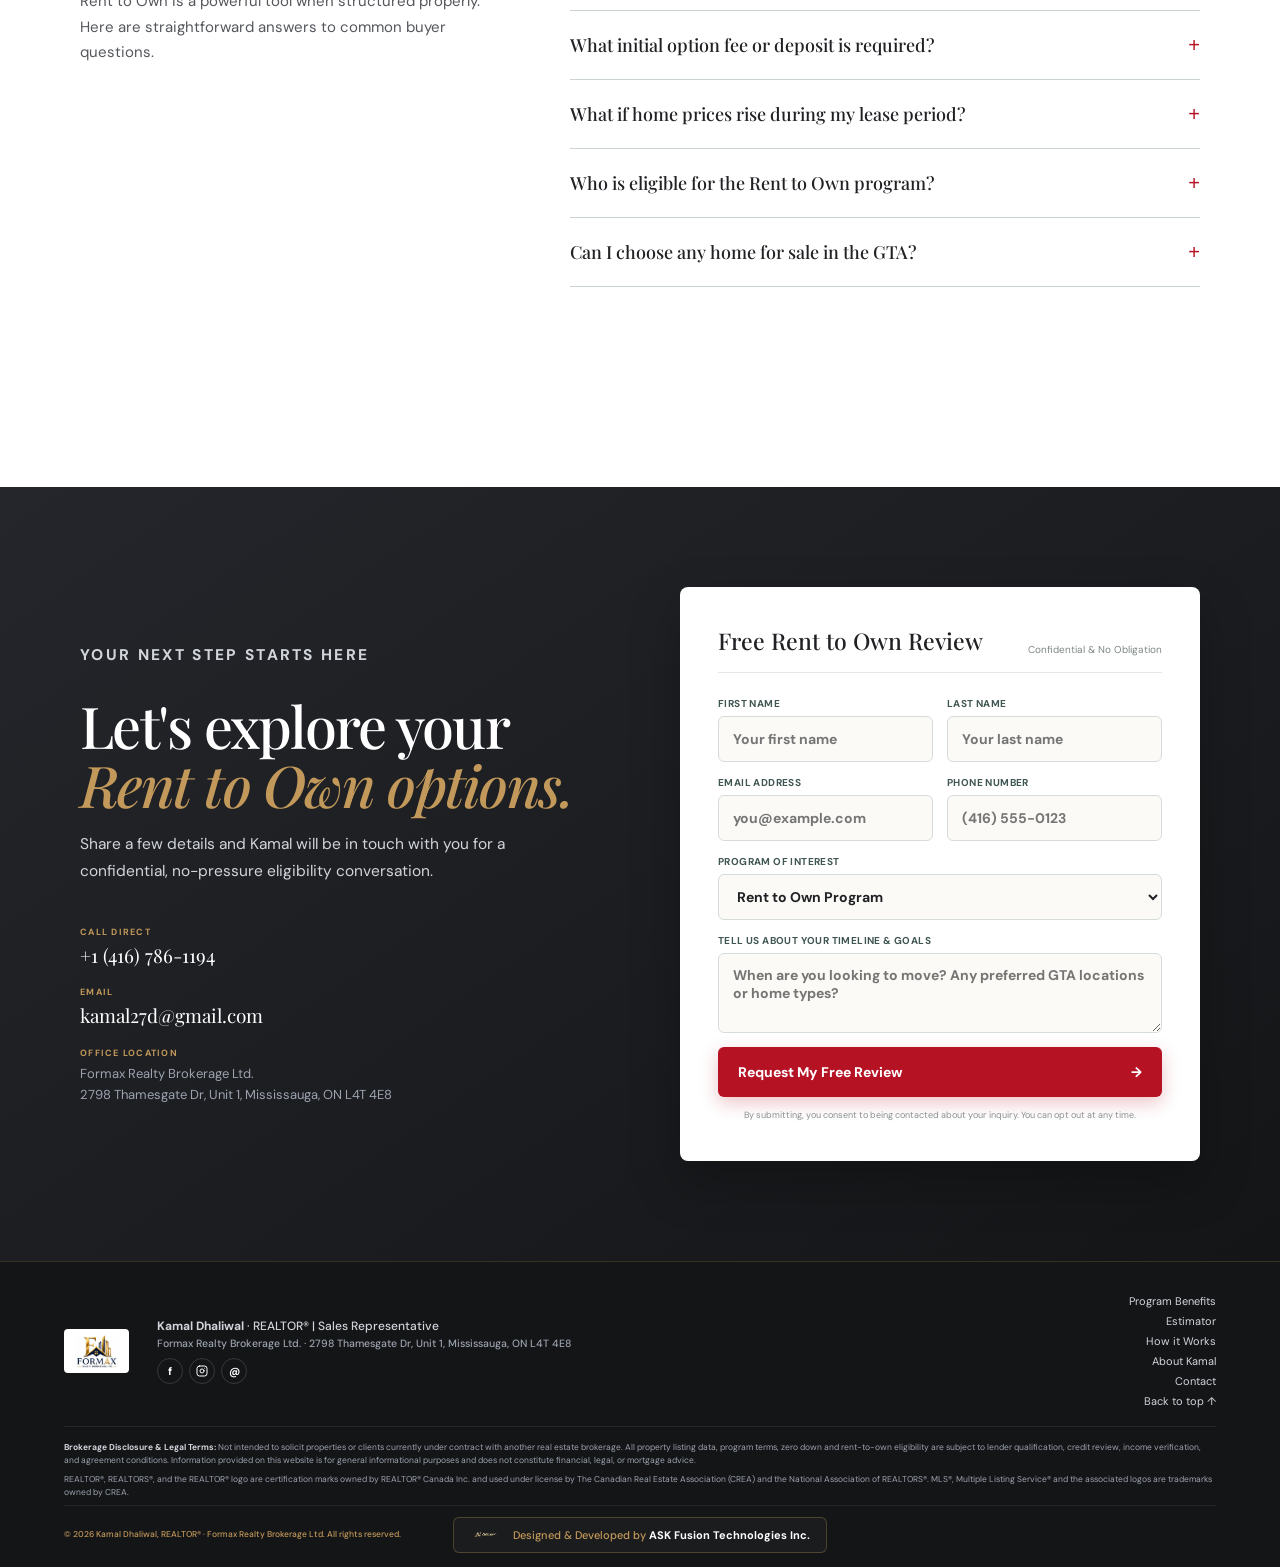
==== commit 17edeff1: "Update browser tab favicons to KD logo and titles to Best REALTOR in GTA across all pages" ====
--- a/rent-to-own/index.html
+++ b/rent-to-own/index.html
@@ -4,8 +4,8 @@
   <meta charset="UTF-8" />
   <meta name="viewport" content="width=device-width, initial-scale=1.0" />
   <meta name="description" content="Move into your dream GTA home today and build equity toward full homeownership with Kamal Dhaliwal's Rent to Own Program." />
-  <title>Rent to Own Program | Kamal Dhaliwal REALTOR®</title>
-  <link rel="icon" href="../public/assets/formax-brokerage.png" />
+  <title>Best REALTOR® in the GTA - Rent to Own Program | Kamal Dhaliwal</title>
+  <link rel="icon" href="../public/assets/kamal-logo.jpg" />
   <link rel="preconnect" href="https://fonts.googleapis.com" />
   <link rel="preconnect" href="https://fonts.gstatic.com" crossorigin />
   <link href="https://fonts.googleapis.com/css2?family=DM+Sans:ital,wght@0,400;0,500;0,600;0,700;1,400&family=Playfair+Display:ital,wght@0,500;0,600;1,500;1,600&display=swap" rel="stylesheet" />
--- a/rent-to-own/styles.css
+++ b/rent-to-own/styles.css
@@ -635,10 +635,14 @@
 .footer-legal { max-width: var(--max); margin: 14px auto 0; display: flex; flex-direction: column; gap: 6px; }
 .footer-legal .disclaimer, .footer-legal .trademarks { color: #9ca3af; font-size: 8.5px; line-height: 1.55; }
 .footer-legal strong { color: #d1d5db; }
-.footer-bottom { padding-top: 10px; border-top: 1px solid rgba(255,255,255,0.06); display: flex; justify-content: space-between; align-items: center; gap: 12px; color: var(--gold); font-size: 8.5px; font-weight: 500; flex-wrap: wrap; }
-.creator-credit { display: inline-flex; align-items: center; gap: 8px; color: var(--gold); text-decoration: none; font-size: 11px; transition: opacity 0.2s, border-color 0.2s; padding: 5px 12px; border-radius: 4px; background: rgba(255,255,255,0.03); border: 1px solid rgba(194,161,90,0.25); }
-.creator-credit:hover { opacity: 0.95; border-color: var(--gold); background: rgba(194,161,90,0.08); }
-.creator-credit img { height: 20px; width: auto; object-fit: contain; }
+.footer-bottom { padding-top: 14px; border-top: 1px solid rgba(255,255,255,0.06); display: flex; justify-content: space-between; align-items: center; position: relative; gap: 15px; color: var(--gold); font-size: 8.5px; font-weight: 500; min-height: 44px; }
+@media (min-width: 900px) {
+  .creator-credit { position: absolute; left: 50%; transform: translateX(-50%); }
+  .creator-credit:hover { transform: translateX(-50%) translateY(-1px) !important; }
+}
+.creator-credit { display: inline-flex; align-items: center; gap: 10px; color: var(--gold); text-decoration: none; font-size: 11px; transition: all 0.2s ease; padding: 6px 16px; border-radius: 6px; background: rgba(255,255,255,0.03); border: 1px solid rgba(194,161,90,0.3); }
+.creator-credit:hover { opacity: 1; border-color: var(--gold); background: rgba(194,161,90,0.1); transform: translateY(-1px); }
+.creator-credit img { height: 22px; width: auto; object-fit: contain; }
 .creator-credit strong { color: #ffffff; font-weight: 700; }
 
 /* ── WhatsApp Button ───────────────────────── */
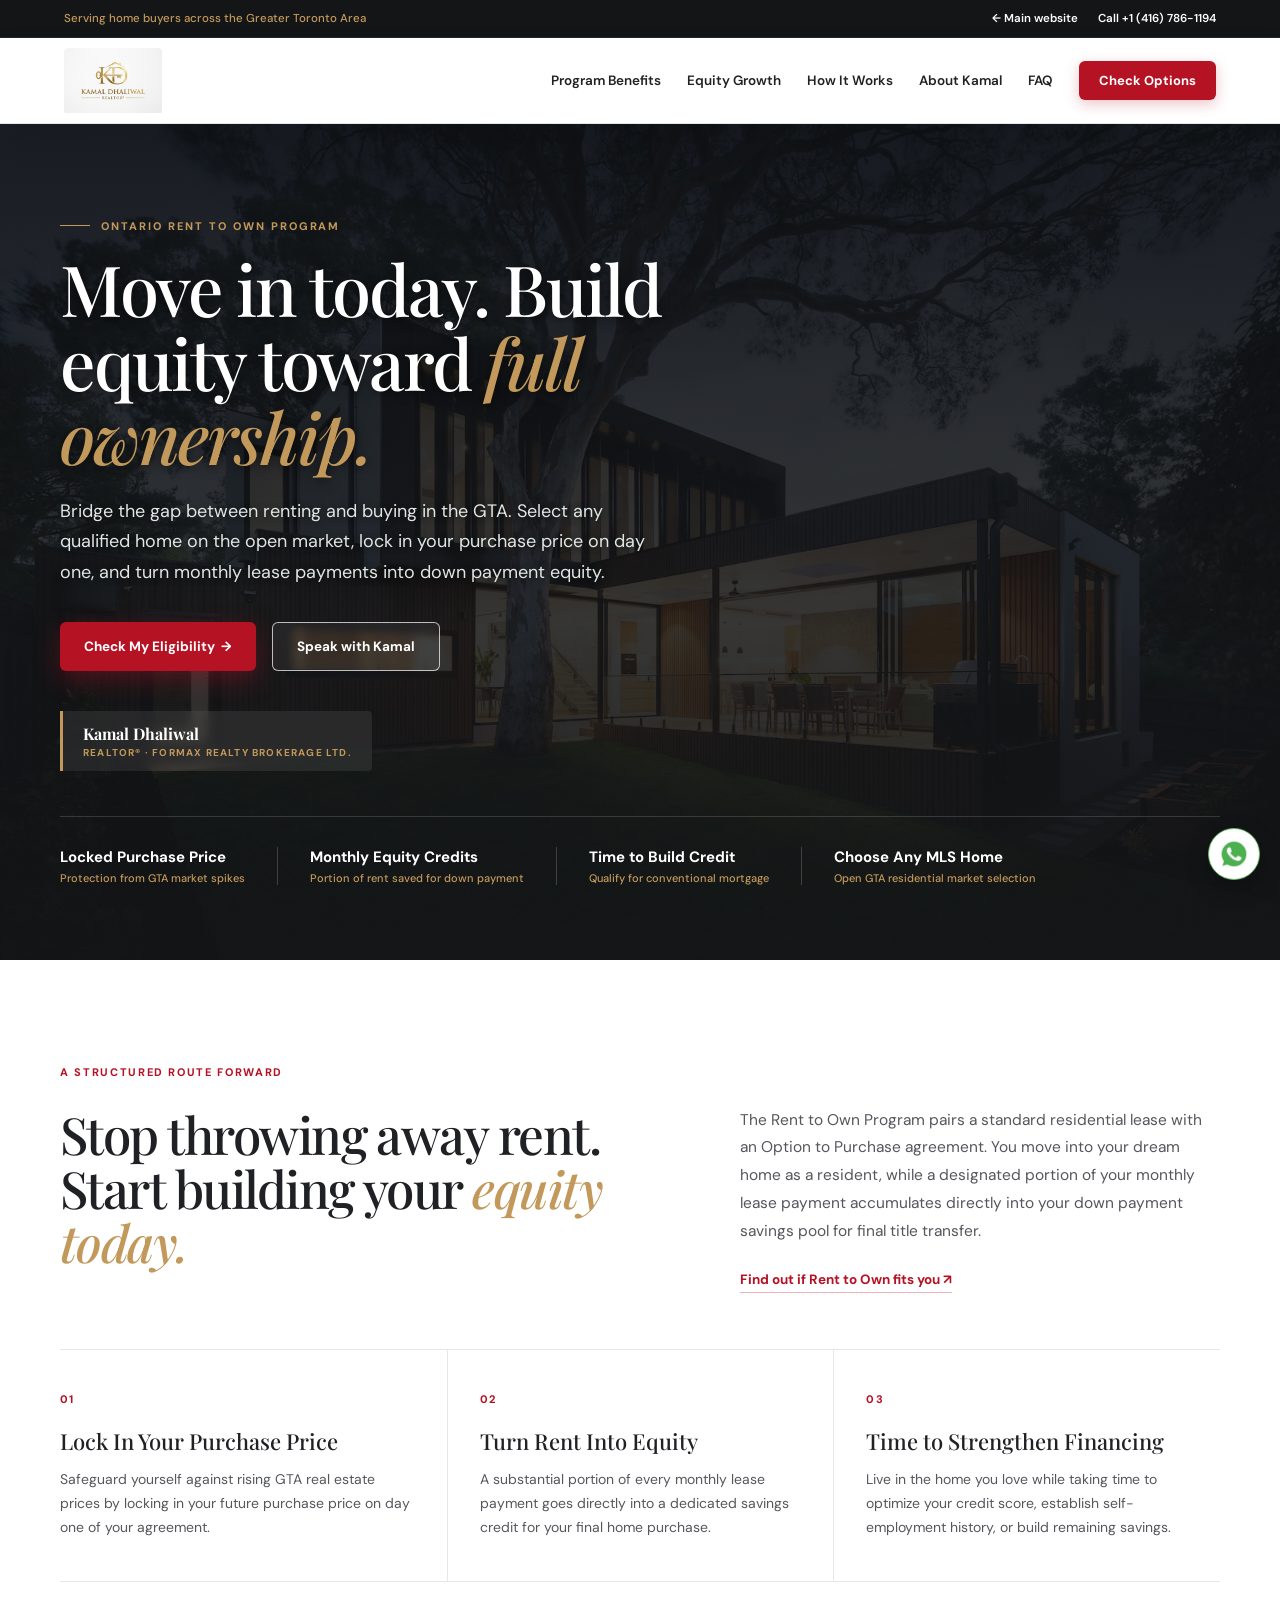
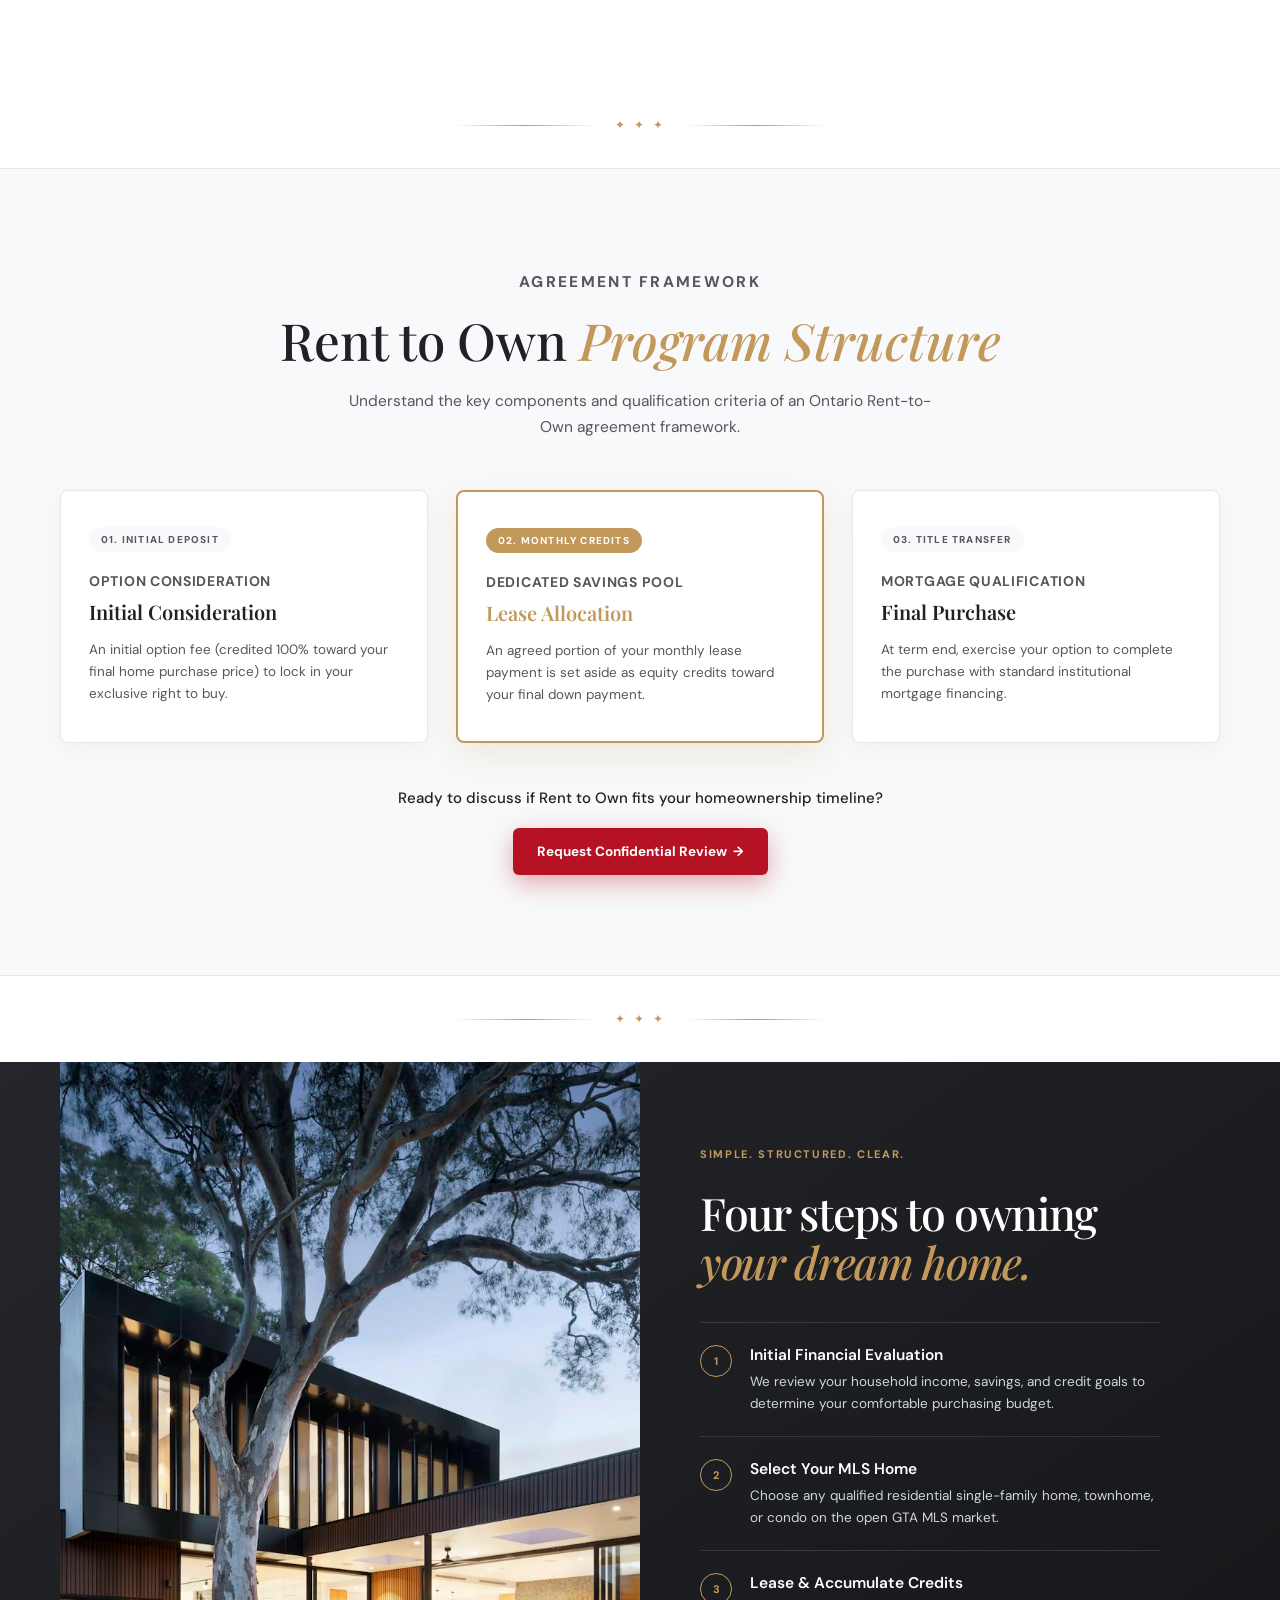
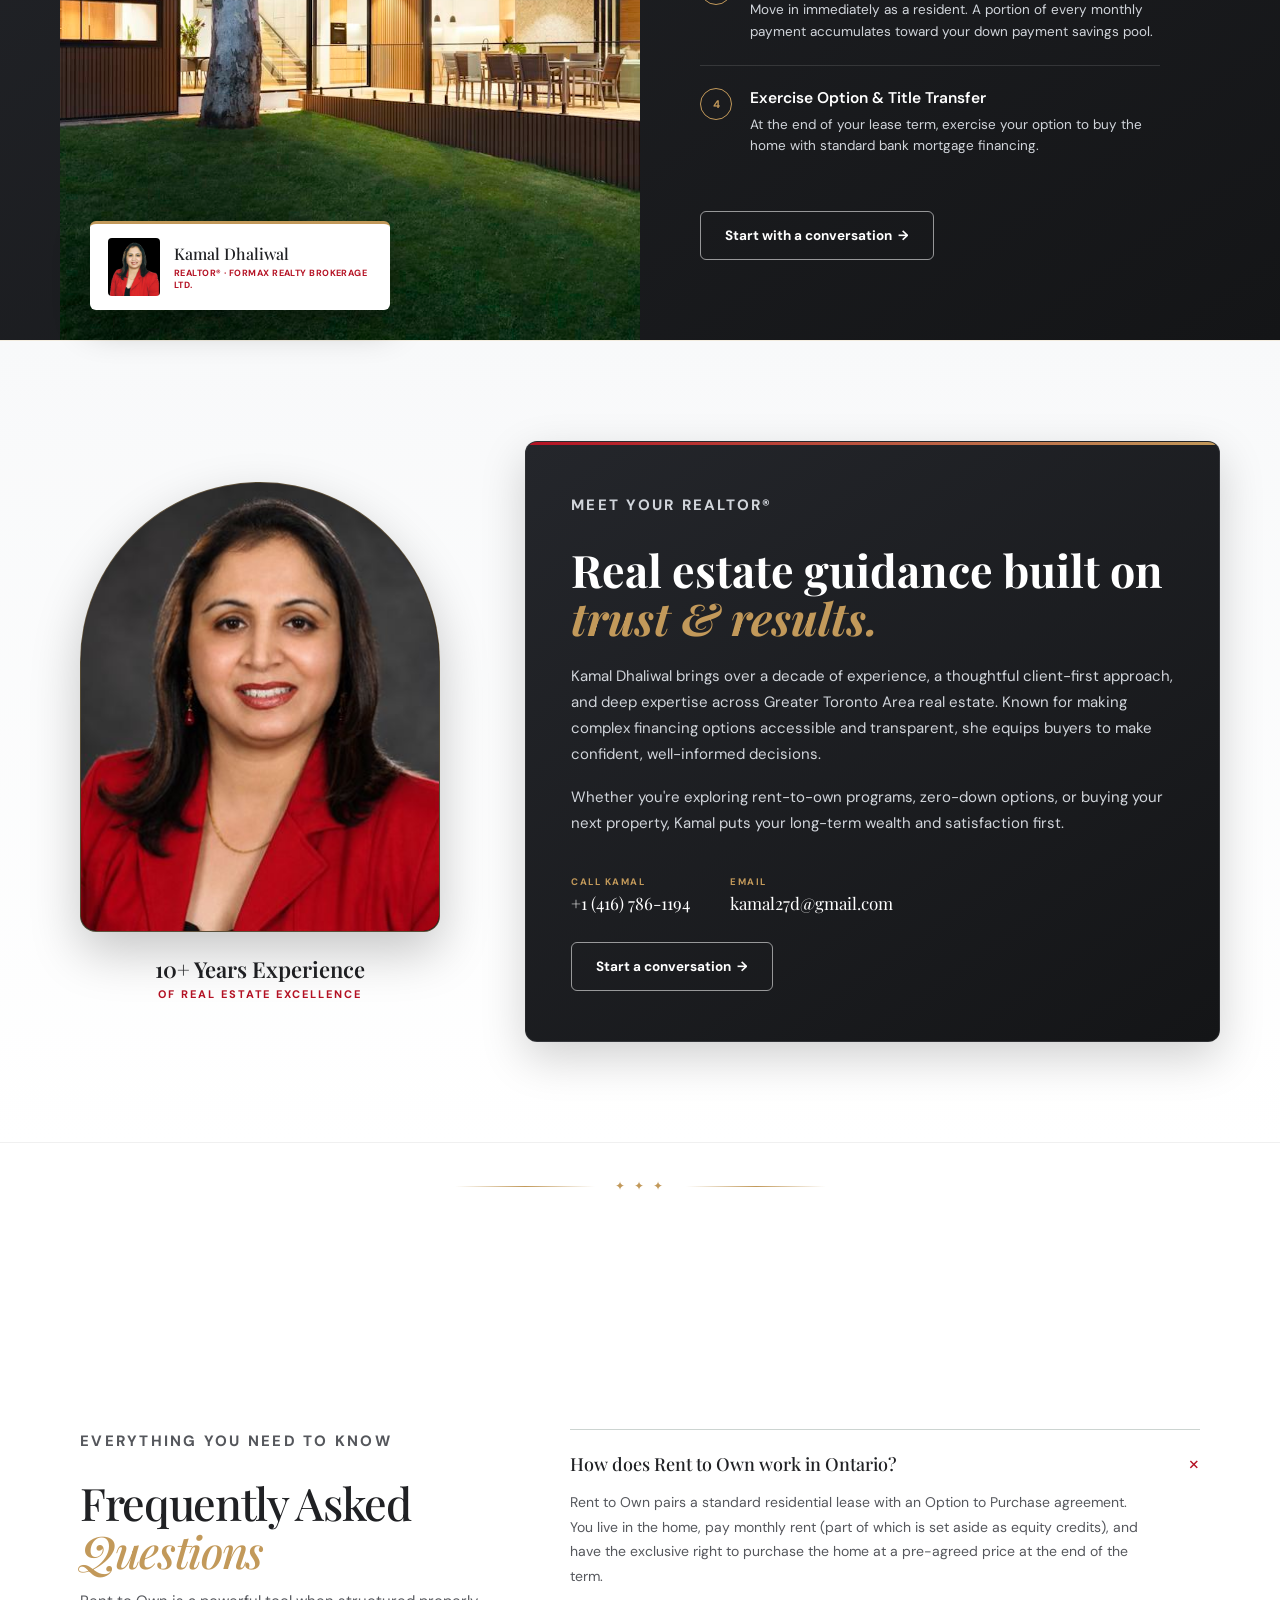
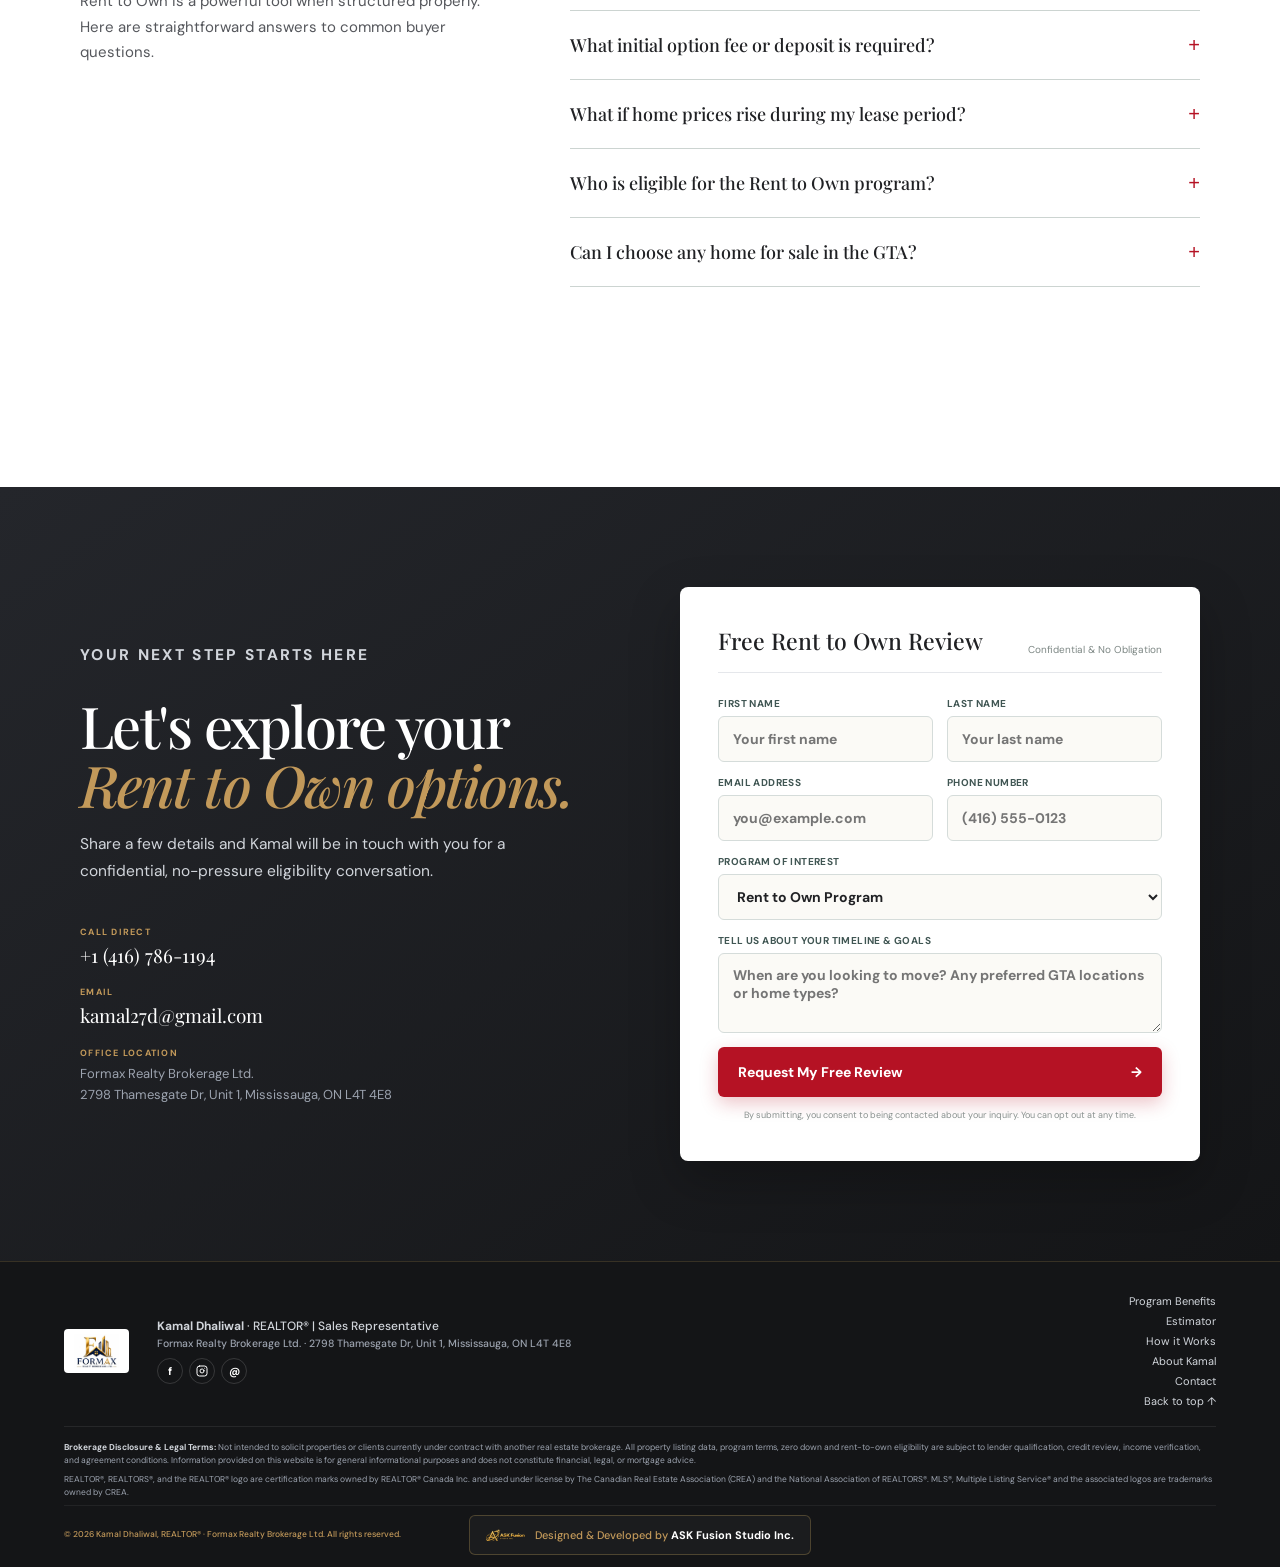
==== commit 7478e0e8: "Update developer logo and studio name to ASK Fusion Studio Inc." ====
--- a/rent-to-own/index.html
+++ b/rent-to-own/index.html
@@ -4,7 +4,7 @@
   <meta charset="UTF-8" />
   <meta name="viewport" content="width=device-width, initial-scale=1.0" />
   <meta name="description" content="Move into your dream GTA home today and build equity toward full homeownership with Kamal Dhaliwal's Rent to Own Program." />
-  <title>Best REALTOR® in the GTA - Rent to Own Program | Kamal Dhaliwal</title>
+  <title>Best REALTOR® in Ontario - Rent to Own Program | Kamal Dhaliwal</title>
   <link rel="icon" href="../public/assets/kamal-logo.jpg" />
   <link rel="preconnect" href="https://fonts.googleapis.com" />
   <link rel="preconnect" href="https://fonts.gstatic.com" crossorigin />
@@ -284,7 +284,13 @@
         </div>
       </div>
 
-      <form class="lead-form" action="mailto:kamal27d@gmail.com" method="post" enctype="text/plain">
+      <form class="lead-form" id="leadForm" action="javascript:void(0);" method="POST">
+        <!-- Web3Forms Configuration -->
+        <input type="hidden" name="access_key" value="YOUR_WEB3FORMS_ACCESS_KEY" />
+        <input type="hidden" name="subject" value="New Rent to Own Lead - Kamal Dhaliwal Website" />
+        <input type="hidden" name="from_name" value="Kamal Dhaliwal REALTOR® Website" />
+        <input type="checkbox" name="botcheck" class="hidden-honeypot" style="display: none !important;" />
+
         <div class="form-head">
           <span>Free Rent to Own Review</span>
           <small>Confidential &amp; No Obligation</small>
@@ -308,7 +314,11 @@
         <label>Tell us about your timeline &amp; goals
           <textarea name="Message" rows="3" placeholder="When are you looking to move? Any preferred GTA locations or home types?"></textarea>
         </label>
-        <button type="submit">Request My Free Review <span>→</span></button>
+        <div class="form-status" id="formStatus" aria-live="polite"></div>
+        <button type="submit" id="submitBtn">
+          <span class="btn-text">Request My Free Review</span>
+          <span class="btn-arrow">→</span>
+        </button>
         <p class="form-note">By submitting, you consent to being contacted about your inquiry. You can opt out at any time.</p>
       </form>
     </div>
@@ -345,9 +355,9 @@
       <p class="trademarks">REALTOR®, REALTORS®, and the REALTOR® logo are certification marks owned by REALTOR® Canada Inc. and used under license by The Canadian Real Estate Association (CREA) and the National Association of REALTORS®. MLS®, Multiple Listing Service® and the associated logos are trademarks owned by CREA.</p>
       <div class="footer-bottom">
         <span>© <span id="year"></span> Kamal Dhaliwal, REALTOR® · Formax Realty Brokerage Ltd. All rights reserved.</span>
-        <a class="creator-credit" href="https://business-portfolio-tawny.vercel.app/#work" target="_blank" rel="noopener noreferrer">
-          <img src="../public/assets/ask-fusion-logo.png" alt="ASK Fusion Technologies Inc." />
-          <span>Designed &amp; Developed by <strong>ASK Fusion Technologies Inc.</strong></span>
+        <a class="creator-credit" href="https://business-portfolio-tawny.vercel.app/" target="_blank" rel="noopener noreferrer">
+          <img src="../public/assets/ask-fusion-studio-logo.png" alt="ASK Fusion Studio Inc." />
+          <span>Designed &amp; Developed by <strong>ASK Fusion Studio Inc.</strong></span>
         </a>
       </div>
     </div>
--- a/rent-to-own/styles.css
+++ b/rent-to-own/styles.css
@@ -610,6 +610,53 @@
   box-shadow: 0 6px 18px rgba(181,18,36,0.25);
 }
 .lead-form button:hover { background: var(--burgundy); }
+.lead-form button:disabled { opacity: 0.7; cursor: not-allowed !important; }
+.lead-form button.loading .btn-arrow { display: inline-block; animation: spin 1s linear infinite; }
+
+/* ── Form Status Banners ──────────────────── */
+.form-status {
+  margin: 14px 0;
+  padding: 14px 16px;
+  border-radius: 6px;
+  font-size: 13px;
+  line-height: 1.5;
+  display: none;
+}
+.form-status.success {
+  background: #e6f4ea;
+  border: 1px solid #a8dab5;
+  color: #137333;
+}
+.form-status.error {
+  background: #fce8e6;
+  border: 1px solid #f5c2c7;
+  color: #c5221f;
+}
+.status-content {
+  display: flex;
+  align-items: flex-start;
+  gap: 12px;
+}
+.status-content svg {
+  flex-shrink: 0;
+  margin-top: 2px;
+}
+.status-content strong {
+  display: block;
+  font-size: 13.5px;
+  font-weight: 700;
+  margin-bottom: 2px;
+}
+.status-content p {
+  margin: 0;
+  font-size: 12.5px;
+  opacity: 0.95;
+}
+
+@keyframes spin {
+  100% { transform: rotate(360deg); }
+}
+
 .form-note { margin-top: 12px; color: #89918f; font-size: 9px; line-height: 1.5; text-align: center; }
 
 /* ── Footer ────────────────────────────────── */
@@ -642,7 +689,7 @@
 }
 .creator-credit { display: inline-flex; align-items: center; gap: 10px; color: var(--gold); text-decoration: none; font-size: 11px; transition: all 0.2s ease; padding: 6px 16px; border-radius: 6px; background: rgba(255,255,255,0.03); border: 1px solid rgba(194,161,90,0.3); }
 .creator-credit:hover { opacity: 1; border-color: var(--gold); background: rgba(194,161,90,0.1); transform: translateY(-1px); }
-.creator-credit img { height: 22px; width: auto; object-fit: contain; }
+.creator-credit img { height: 26px; width: auto; object-fit: contain; }
 .creator-credit strong { color: #ffffff; font-weight: 700; }
 
 /* ── WhatsApp Button ───────────────────────── */
